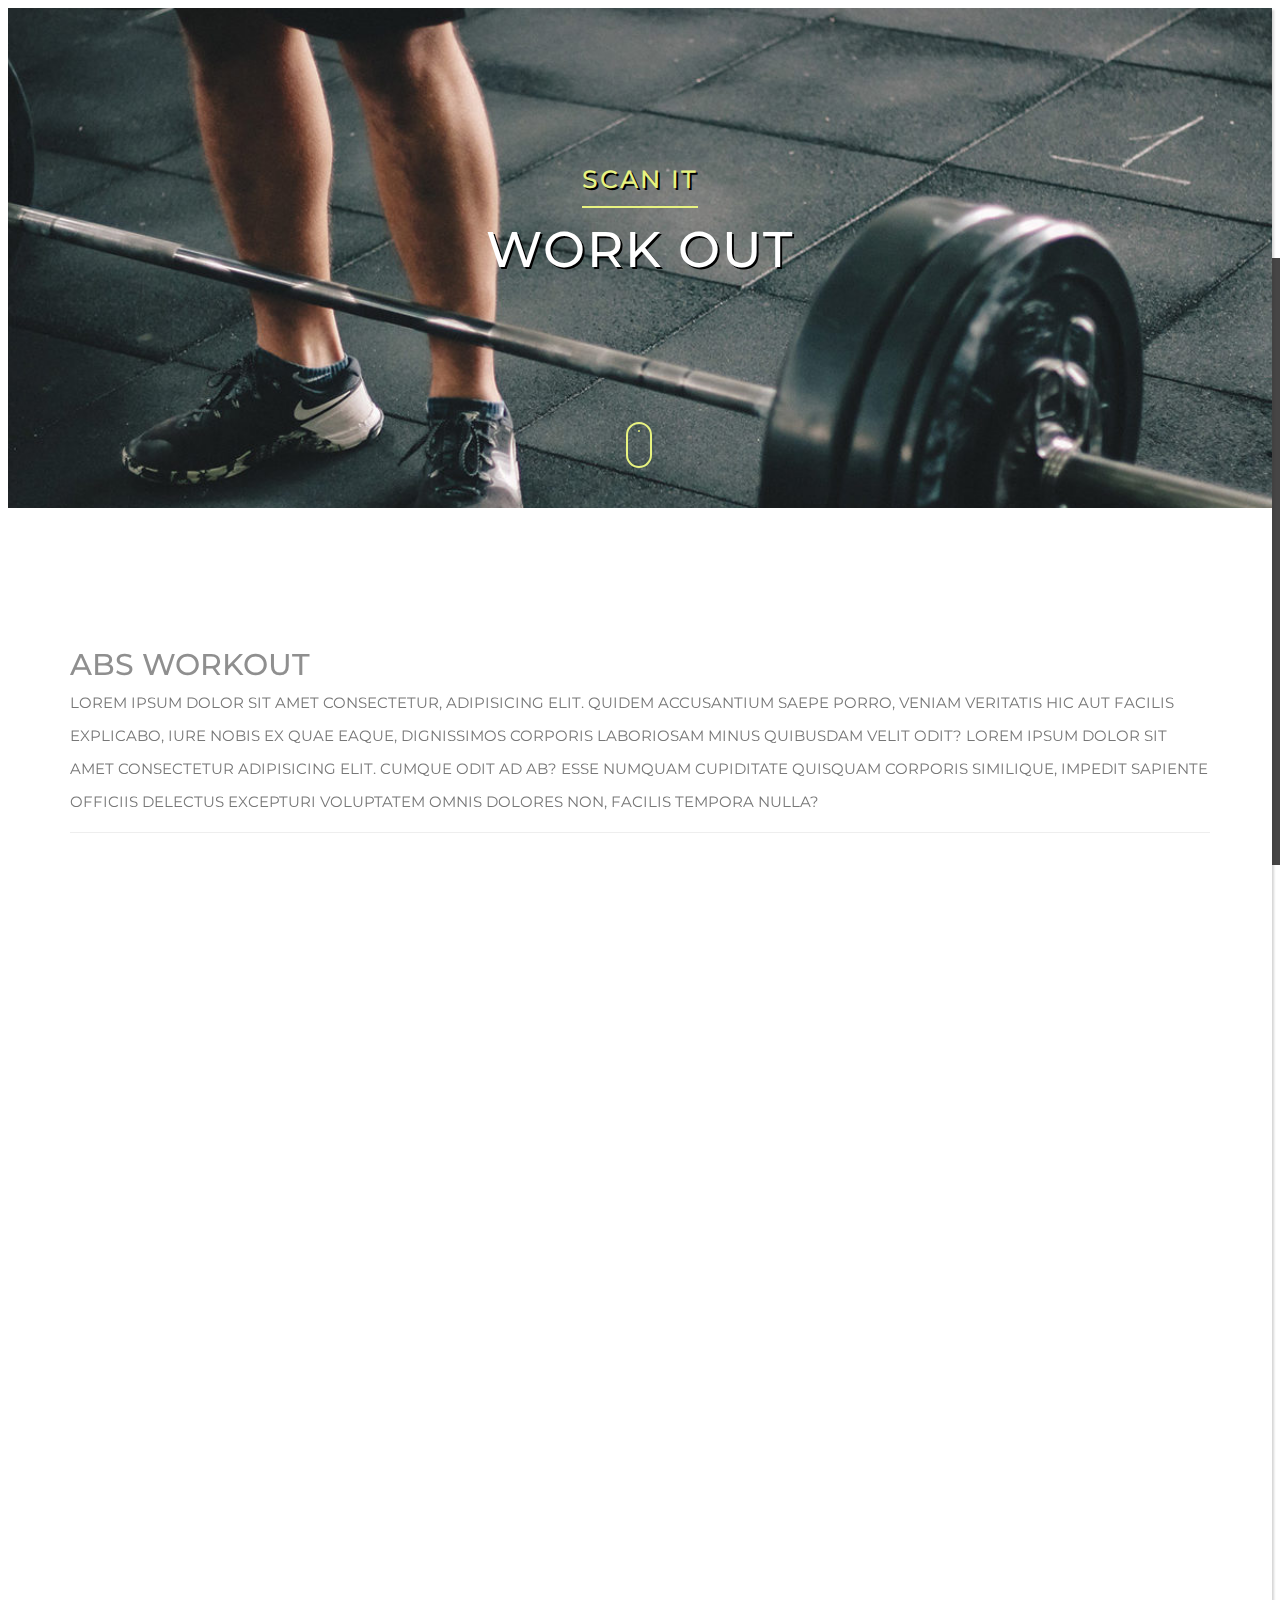
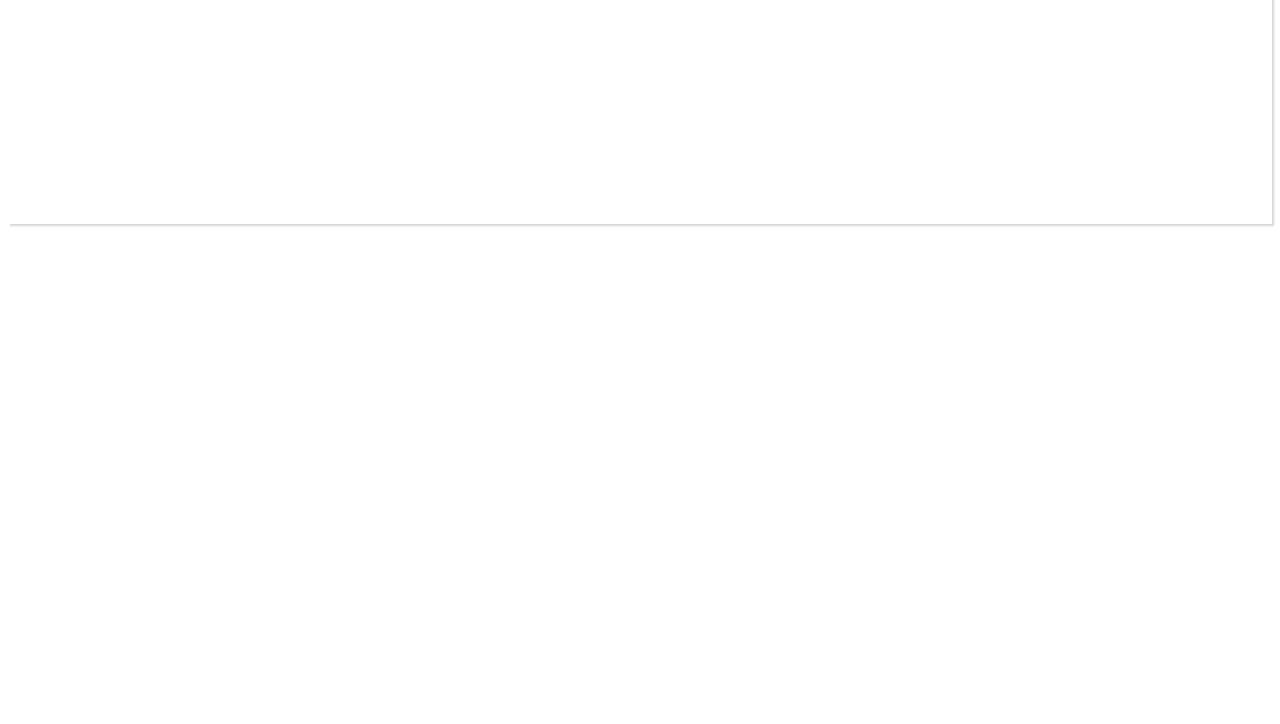
==== index.html @ 4ee438ba "abs page test" ====
<!DOCTYPE html>
<html lang="en">

<head>
    <meta charset="UTF-8">
    <title>Workout Info</title>
    <meta name="viewport" content="width=device-width, initial-scale=1">
    <link rel="stylesheet" href="https://cdnjs.cloudflare.com/ajax/libs/meyer-reset/2.0/reset.min.css">
    <link rel="stylesheet" href="./CSS/style.css">
    <link rel='stylesheet' href='https://cdnjs.cloudflare.com/ajax/libs/font-awesome/4.2.0/css/font-awesome.min.css'>
    <link rel='stylesheet' href='./CSS/block-ex.css'>
    <link rel="stylesheet" href="./CSS/cards.css">
    <link rel="stylesheet" href="./CSS/footer.css">
    <link href="https://unpkg.com/aos@2.3.1/dist/aos.css" rel="stylesheet">

</head>

<body>
    <div class="wrapper">
        <!-- partial:index.partial.html -->
        <link href='https://fonts.googleapis.com/css?family=Montserrat|Cardo' rel='stylesheet' type='text/css'>
        <!--NAVIGATION-->
        <header class="main_h">

            <div class="row-nav">
                <a class="logo" href="#">LOGO</a>

                <div class="mobile-toggle">
                    <span></span>
                    <span></span>
                    <span></span>
                </div>

                <nav>
                    <ul>
                        <li><a href=".ABS">Section 01</a></li>
                        <li><a href=".sec02">Section 02</a></li>
                        <li><a href=".sec03">Section 03</a></li>
                        <li><a href=".sec04">Section 04</a></li>
                    </ul>
                </nav>

            </div> <!-- / row -->

        </header>
        <!--HEADER+TITEL-->
        <div class="hero">

            <h1><span>Scan It</span><br>Work out</h1>

            <div class="mouse">
                <span></span>
            </div>

        </div>

        <section class="blank">
        </section>

        <!--Under header tekst-->
        <section class="container">
            <div class="page-header">
                <h1 class="ABS">ABS workout<br>
                    <small>Lorem ipsum dolor sit amet consectetur, adipisicing elit. Quidem accusantium saepe porro,
                        veniam veritatis hic aut facilis explicabo, iure nobis ex quae eaque, dignissimos corporis
                        laboriosam minus quibusdam velit odit? Lorem ipsum dolor sit amet consectetur adipisicing elit.
                        Cumque odit ad ab? Esse numquam cupiditate quisquam corporis similique, impedit sapiente
                        officiis delectus excepturi voluptatem omnis dolores non, facilis tempora nulla? </small></h1>
            </div>
            <section class="blank">
            </section>
        </section>

        <!--EXERCISES-->
        <section class="container">

            <div class="row active-with-click" data-aos="fade-up" data-aos-duration="3000">
                <div class="col-xs-12">
                    <article class="material-card Red Test">
                        <h2>
                            <span>ABS</span>
                            <strong>
                                <i class="fa fa-fw fa-star"></i>
                                <button class="button button-style"> <a href="/Pages/ABS.html">See More</a></button>
                            </strong>
                        </h2>
                        <div class="mc-content">
                            <div class="img-container">
                                <img class="img-responsive" src="./Sources/Pictures/abs2.png">
                            </div>
                        </div>

                    </article>
                </div>
        </section>
        <section class="container">

            <div class="row active-with-click" data-aos="fade-up" data-aos-duration="3000">
                <div class="col-xs-12">
                    <article class="material-card Pink Test">
                        <h2>
                            <span>LEGS</span>
                            <strong>
                                <i class="fa fa-fw fa-star"></i>
                                <button onclick="myFunction()">Click Me</button>
                            </strong>
                        </h2>
                        <div class="mc-content">
                            <div class="img-container">
                                <img class="img-responsive" src="./Sources/Pictures/Legs.jpg">
                            </div>
                        </div>

                    </article>
                </div>
        </section>

        <div id="myDIV">
            <section class="container">

                <div class="row active-with-click">
                    <div class="col-md-4 col-sm-6 col-xs-12">
                        <article class="material-card Red">
                            <h2>
                                <span>ABS</span>
                                <strong>
                                    <i class="fa fa-fw fa-star"></i>
                                    The Deer Hunter
                                </strong>
                            </h2>
                            <div class="mc-content">
                                <div class="img-container">
                                    <img class="img-responsive" src="./Sources/Pictures/abs.jpg">
                                </div>
                            </div>

                        </article>
                    </div>
                    <div class="col-md-4 col-sm-6 col-xs-12">
                        <article class="material-card Red">
                            <h2>
                                <span>ABS</span>
                                <strong>
                                    <i class="fa fa-fw fa-star"></i>
                                    The Deer Hunter
                                </strong>
                            </h2>
                            <div class="mc-content">
                                <div class="img-container">
                                    <img class="img-responsive" src="./Sources/Pictures/abs.jpg">
                                </div>
                                <div class="mc-description">
                                    He has appeared in more than 100 films and television shows, including The Deer
                                    Hunter,
                                    Annie Hall, The Prophecy trilogy, The Dogs of War ...
                                </div>
                            </div>

                        </article>
                    </div>
                    <div class="col-md-4 col-sm-6 col-xs-12">
                        <article class="material-card Red">
                            <h2>
                                <span>ABS</span>
                                <strong>
                                    <i class="fa fa-fw fa-star"></i>
                                    The Deer Hunter
                                </strong>
                            </h2>
                            <div class="mc-content">
                                <div class="img-container">
                                    <img class="img-responsive" src="./Sources/Pictures/abs.jpg">
                                </div>
                            </div>

                        </article>
                    </div>
                    <div class="col-md-4 col-sm-6 col-xs-12">
                        <article class="material-card Red">
                            <h2>
                                <span>ABS</span>
                                <strong>
                                    <i class="fa fa-fw fa-star"></i>
                                    The Deer Hunter
                                </strong>
                            </h2>
                            <div class="mc-content">
                                <div class="img-container">
                                    <img class="img-responsive" src="./Sources/Pictures/abs.jpg">
                                </div>
                            </div>

                        </article>
                    </div>
                    <div class="col-md-4 col-sm-6 col-xs-12">
                        <article class="material-card Pink">
                            <h2>
                                <span>LEGS</span>
                                <strong>
                                    <i class="fa fa-fw fa-star"></i>
                                    Mystic River
                                </strong>
                            </h2>
                            <div class="mc-content">
                                <div class="img-container">
                                    <img class="img-responsive" src="./Sources/Pictures/abs.jpg">
                                </div>

                            </div>
                        </article>
                    </div>
                    <div class="col-md-4 col-sm-6 col-xs-12">
                        <article class="material-card Purple">
                            <h2>
                                <span>BACK</span>
                                <strong>
                                    <i class="fa fa-fw fa-star"></i>
                                    Million Dollar Baby
                                </strong>
                            </h2>
                            <div class="mc-content">
                                <div class="img-container">
                                    <img class="img-responsive" src="/Sources/Pictures/abs.jpg">
                                </div>

                            </div>

                        </article>
                    </div>
                    <div class="col-md-4 col-sm-6 col-xs-12">
                        <article class="material-card Deep-Purple">
                            <h2>
                                <span>CHEST</span>
                                <strong>
                                    <i class="fa fa-fw fa-star"></i>
                                    Kramer vs. Kramer
                                </strong>
                            </h2>
                            <div class="mc-content">
                                <div class="img-container">
                                    <img class="img-responsive" src="./Sources/Pictures/abs.jpg">
                                </div>

                            </div>

                        </article>
                    </div>
                    <div class="col-md-4 col-sm-6 col-xs-12">
                        <article class="material-card Indigo">
                            <h2>
                                <span>SHOULDERS</span>
                                <strong>
                                    <i class="fa fa-fw fa-star"></i>
                                    American History X
                                </strong>
                            </h2>
                            <div class="mc-content">
                                <div class="img-container">
                                    <img class="img-responsive" src="./Sources/Pictures/abs.jpg">
                                </div>

                            </div>

                        </article>
                    </div>
                    <div class="col-md-4 col-sm-6 col-xs-12">
                        <article class="material-card Blue">
                            <h2>
                                <span>MORE</span>
                                <strong>
                                    <i class="fa fa-fw fa-star"></i>
                                    Educated Rita
                                </strong>
                            </h2>
                            <div class="mc-content">
                                <div class="img-container">
                                    <img class="img-responsive" src="./Sources/Pictures/abs.jpg">
                                </div>

                            </div>

                        </article>
                    </div>
                    <div class="col-md-4 col-sm-6 col-xs-12">
                        <article class="material-card Light-Blue">
                            <h2>
                                <span>MORE</span>
                                <strong>
                                    <i class="fa fa-fw fa-star"></i>
                                    Pulp Fiction
                                </strong>
                            </h2>
                            <div class="mc-content">
                                <div class="img-container">
                                    <img class="img-responsive" src="./Sources/Pictures/abs.jpg">
                                </div>

                            </div>

                        </article>
                    </div>
                    <div class="col-md-4 col-sm-6 col-xs-12">
                        <article class="material-card Cyan">
                            <h2>
                                <span>MORE</span>
                                <strong>
                                    <i class="fa fa-fw fa-star"></i>
                                    The Shining
                                </strong>
                            </h2>
                            <div class="mc-content">
                                <div class="img-container">
                                    <img class="img-responsive" src="./Sources/Pictures/abs.jpg">
                                </div>

                            </div>
                        </article>
                    </div>
                    <div class="col-md-4 col-sm-6 col-xs-12">
                        <article class="material-card Teal">
                            <h2>
                                <span>MORE</span>
                                <strong>
                                    <i class="fa fa-fw fa-star"></i>
                                    The Big Lebowski
                                </strong>
                            </h2>
                            <div class="mc-content">
                                <div class="img-container">
                                    <img class="img-responsive" src="./Sources/Pictures/abs.jpg">
                                </div>

                            </div>
                    </div>

                </div>
                <div class="blank"></div>
            </section>
        </div>

        <section class="container">

            <div class="row active-with-click" data-aos="fade-up" data-aos-duration="3000">
                <div class="col-xs-12">
                    <article class="material-card Red Test">
                        <h2>
                            <span>ABS</span>
                            <strong>
                                <i class="fa fa-fw fa-star"></i>
                                <button onclick="myFunction()">Click Me</button>
                            </strong>
                        </h2>
                        <div class="mc-content">
                            <div class="img-container">
                                <img class="img-responsive" src="./Sources/Pictures/abs2.png">
                            </div>
                        </div>

                    </article>
                </div>
        </section>
        <section class="container">

            <div class="row active-with-click" data-aos="fade-up" data-aos-duration="3000">
                <div class="col-xs-12">
                    <article class="material-card Pink Test">
                        <h2>
                            <span>LEGS</span>
                            <strong>
                                <i class="fa fa-fw fa-star"></i>
                                <button onclick="myFunction()">Click Me</button>
                            </strong>
                        </h2>
                        <div class="mc-content">
                            <div class="img-container">
                                <img class="img-responsive" src="./Sources/Pictures/Legs.jpg">
                            </div>
                        </div>

                    </article>
                </div>
        </section>


        <!--Legs-->

        <!--Arms-->

    </div>


    <!--FOOTER-->
    <footer>
        <div class="footer">
            <div class="inner-footer">
                <div class="footer-items">
                    <a href="/index.html"><img src="/Images/logo/UitDeKnoop logo white.png" alt="logo" /></a>
                    <p>
                        Info
                    </p>
                </div>

                <div class="footer-items links">
                    <h2>Links</h2>
                    <div class="border"></div>
                    <ul>
                        <a href="/Pages/overons.html">
                            <li>About us</li>
                        </a>
                        <a href="/Pages/activiteiten.html">
                            <li>How it works</li>
                        </a>

                    </ul>
                </div>

                <div class="footer-items inschrijven">
                    <h2>Inschrijvingen</h2>
                    <div class="border"></div>
                    <ul>
                        <a href="/Pages/lidworden.html">
                            <li>Word lid</li>
                        </a>
                        <a href="/Pages/vrijwilliger.html">
                            <li>Word vrijwilliger</li>
                        </a>
                        <a onclick="toonDonatie();">
                            <li>Steun ons</li>
                        </a>
                    </ul>
                </div>

                <div class="footer-items">
                    <h2>Contacteer ons</h2>
                    <div class="border"></div>
                    <ul>
                        <li>
                            <i class="fa fa-map-marker" aria-hidden="true"></i>Mussenstraat
                            17-19, 1000 Brussel
                        </li>
                        <li>
                            <i class="fa fa-phone" aria-hidden="true"></i>02 546 15 91
                        </li>
                        <li>
                            <i class="fa fa-envelope" aria-hidden="true"></i>info@gehandicaptenensolidariteit.be
                        </li>
                    </ul>
                    <div class="social-media">
                        <a href="https://www.facebook.com/gehandicaptenensolidariteitvzw/"><i class="fa fa-facebook"
                                aria-hidden="true"></i></a>
                    </div>
                </div>
            </div>
            <div class="footer-bottom">
                Gemaakt door Alex Menzies
            </div>
        </div>
    </footer>


    <!-- partial -->
    <style>
        .github-corner:hover .octo-arm {
            animation: octocat-wave 560ms ease-in-out
        }

        @keyframes octocat-wave {

            0%,
            100% {
                transform: rotate(0)
            }

            20%,
            60% {
                transform: rotate(-25deg)
            }

            40%,
            80% {
                transform: rotate(10deg)
            }
        }

        @media (max-width:500px) {
            .github-corner:hover .octo-arm {
                animation: none
            }

            .github-corner .octo-arm {
                animation: octocat-wave 560ms ease-in-out
            }
        }
    </style>
    <script src="https://unpkg.com/aos@2.3.1/dist/aos.js"></script>

    <script>
        AOS.init();
    </script>
    <script src="./JAVA/cards.js"></script>
    <script src="./JAVA/hide.js"></script>
    <script src='https://cdnjs.cloudflare.com/ajax/libs/jquery/2.1.3/jquery.min.js'></script>
    <script src="./JAVA/script.js"></script>

</body>

</html>
---- CSS/style.css ----
.main_h {
  position: fixed;
  max-height: 70px;
  z-index: 999;
  width: 100%;
  padding-top: 17px;
  background: none;
  overflow: hidden;
  -webkit-transition: all 0.3s;
  transition: all 0.3s;
  opacity: 0;
  top: -100px;
  padding-bottom: 6px;
  font-family: "Montserrat", sans-serif;
}

@media only screen and (max-width: 766px) {
  .main_h {
    padding-top: 25px;
  }
}

.open-nav {
  max-height: 400px !important;
}

.open-nav .mobile-toggle {
  transform: rotate(-90deg);
  -webkit-transform: rotate(-90deg);
}

.sticky {
  background-color: #fff;
  opacity: 1;
  top: 0px;
  border-bottom: 1px solid gainsboro;
  box-shadow: 0 1px 50px -2px gray;
}

.logo {
  width: 50px;
  font-size: 25px;
  color: #8f8f8f;
  text-transform: uppercase;
  float: left;
  display: block;
  margin-top: 0;
  line-height: 1;
  margin-bottom: 10px;
}

@media only screen and (max-width: 766px) {
  .logo {
    float: none;
  }
}

nav {
  float: right;
  width: 60%;
}

@media only screen and (max-width: 766px) {
  nav {
    width: 100%;
  }
}

nav ul {
  list-style: none;
  overflow: hidden;
  text-align: right;
  float: right;
}

@media only screen and (max-width: 766px) {
  nav ul {
    padding-top: 10px;
    margin-bottom: 22px;
    float: left;
    text-align: center;
    width: 100%;
  }
}

nav ul li {
  display: inline-block;
  margin-left: 35px;
  line-height: 1.5;
}

@media only screen and (max-width: 766px) {
  nav ul li {
    width: 100%;
    padding: 7px 0;
    margin: 0;
  }
}

nav ul a {
  color: #888888;
  text-transform: uppercase;
  font-size: 12px;
}

.mobile-toggle {
  display: none;
  cursor: pointer;
  font-size: 20px;
  position: absolute;
  right: 22px;
  top: 0;
  width: 30px;
  -webkit-transition: all 200ms ease-in;
  -moz-transition: all 200ms ease-in;
  transition: all 200ms ease-in;
}

@media only screen and (max-width: 766px) {
  .mobile-toggle {
    display: block;
  }
}

.mobile-toggle span {
  width: 30px;
  height: 4px;
  margin-bottom: 6px;
  border-radius: 1000px;
  background: #8f8f8f;
  display: block;
}

.row-nav {
  width: 100%;
  max-width: 1200px;
  margin: 0 auto;
  position: relative;
  padding: 0 2%;
}


* {
  box-sizing: border-box;
}

body {
  color: #8f8f8f;
  background: white;
  font-weight: 300;
  -webkit-font-smoothing: antialiased;
  font-family: "Montserrat", sans-serif;
}

a {
  text-decoration: none;
}

#myDIV {
  display: none;
}

h1 {
  font-size: 30px;
  line-height: 1.8;
  text-transform: uppercase;
  font-family: "Montserrat", sans-serif;
}

p {
  margin-bottom: 20px;
  font-size: 17px;
  line-height: 2;
}

.content {
  padding: 50px 2% 250px;
}

.top-color-abs {
  background-color: #F44336;
  height: 25px;
}

.button {
  border: none;
  color: white;
  padding: 5px 20px;
  text-align: center;
  text-decoration: none;
  display: inline-block;
  font-size: 16px;
  margin: 4px 2px;
  cursor: pointer;
}

.button-style {
  background-color: rgba(255, 255, 255, 0);
  color: white;
  border: 2px solid #e7e7e7;
  border-radius: 9px;
}

.hero {
  position: relative;
  background: #333 url(../Sources/Pictures/why-you-should-not-do-that-workout-1199x675.jpg) fixed top;
  -webkit-background-size: cover;
  -moz-background-size: cover;
  background-size: 100%;
  text-align: center;
  color: #fff;
  padding-top: 110px;
  min-height: 500px;
  letter-spacing: 2px;
  font-family: "Montserrat", sans-serif;
}

.hero-abs {

  background: #333 url(/Sources/Pictures/abs2.png) fixed top;

  background-size: 100%;
}



.hero h1 {
  font-size: 50px;
  line-height: 1.3;
  text-shadow: black 2px 2px;
}

.hero h1 span {
  font-size: 25px;
  color: #e8f380;
  border-bottom: 2px solid #e8f380;
  padding-bottom: 12px;
  line-height: 3;
}

.mouse {
  display: block;
  margin: 0 auto;
  width: 26px;
  height: 46px;
  border-radius: 13px;
  border: 2px solid #e8f380;
  bottom: 40px;
  position: absolute;
  left: 50%;
  margin-left: -14px;
}

.mouse span {
  display: block;
  margin: 6px auto;
  width: 2px;
  height: 2px;
  border-radius: 4px;
  background: #e8f380;
  border: 1px solid transparent;
  -webkit-animation-duration: 1s;
  animation-duration: 1s;
  -webkit-animation-fill-mode: both;
  animation-fill-mode: both;
  -webkit-animation-iteration-count: infinite;
  animation-iteration-count: infinite;
  -webkit-animation-name: scroll;
  animation-name: scroll;
}

.blank {
  width: 100%;
  height: 100px;
}

@-webkit-keyframes scroll {
  0% {
    opacity: 1;
    -webkit-transform: translateY(0);
    transform: translateY(0);
  }

  100% {
    opacity: 0;
    -webkit-transform: translateY(20px);
    transform: translateY(20px);
  }
}

@keyframes scroll {
  0% {
    opacity: 1;
    -webkit-transform: translateY(0);
    -ms-transform: translateY(0);
    transform: translateY(0);
  }

  100% {
    opacity: 0;
    -webkit-transform: translateY(20px);
    -ms-transform: translateY(20px);
    transform: translateY(20px);
  }
}
---- CSS/block-ex.css ----
.carousel-inner>.item>a>img,
.carousel-inner>.item>img,
.img-responsive,
.thumbnail a>img,
.thumbnail>img {
    display: block;
    max-width: 100%;
    height: auto
}

.img-rounded {
    border-radius: 6px
}

.img-thumbnail {
    display: inline-block;
    max-width: 100%;
    height: auto;
    padding: 4px;
    line-height: 1.42857143;
    background-color: #fff;
    border: 1px solid #ddd;
    border-radius: 4px;
    -webkit-transition: all .2s ease-in-out;
    -o-transition: all .2s ease-in-out;
    transition: all .2s ease-in-out
}

.img-circle {
    border-radius: 50%
}

hr {
    margin-top: 20px;
    margin-bottom: 20px;
    border: 0;
    border-top: 1px solid #eee
}

.sr-only {
    position: absolute;
    width: 1px;
    height: 1px;
    padding: 0;
    margin: -1px;
    overflow: hidden;
    clip: rect(0, 0, 0, 0);
    border: 0
}

.sr-only-focusable:active,
.sr-only-focusable:focus {
    position: static;
    width: auto;
    height: auto;
    margin: 0;
    overflow: visible;
    clip: auto
}

[role=button] {
    cursor: pointer
}

.h1,
.h2,
.h3,
.h4,
.h5,
.h6,
h1,
h2,
h3,
h4,
h5,
h6 {
    font-weight: 500;
    line-height: 1.1;
    color: inherit
}

.h1 .small,
.h1 small,
.h2 .small,
.h2 small,
.h3 .small,
.h3 small,
.h4 .small,
.h4 small,
.h5 .small,
.h5 small,
.h6 .small,
.h6 small,
h1 .small,
h1 small,
h2 .small,
h2 small,
h3 .small,
h3 small,
h4 .small,
h4 small,
h5 .small,
h5 small,
h6 .small,
h6 small {
    font-weight: 400;
    line-height: 1;
    color: #777
}

.h1,
.h2,
.h3,
h1,
h2,
h3 {
    margin-top: 20px;
    margin-bottom: 10px
}

.h1 .small,
.h1 small,
.h2 .small,
.h2 small,
.h3 .small,
.h3 small,
h1 .small,
h1 small,
h2 .small,
h2 small,
h3 .small,
h3 small {
    font-size: 50%
}

.h4,
.h5,
.h6,
h4,
h5,
h6 {
    margin-top: 10px;
    margin-bottom: 10px
}

.h4 .small,
.h4 small,
.h5 .small,
.h5 small,
.h6 .small,
.h6 small,
h4 .small,
h4 small,
h5 .small,
h5 small,
h6 .small,
h6 small {
    font-size: 75%
}

.h1,
h1 {
    font-size: 30px
}

.h2,
h2 {
    font-size: 30px
}

.h3,
h3 {
    font-size: 24px
}

.h4,
h4 {
    font-size: 18px
}

.h5,
h5 {
    font-size: 14px
}

.h6,
h6 {
    font-size: 12px
}

p {
    margin: 0 0 10px
}

.lead {
    margin-bottom: 20px;
    font-size: 16px;
    font-weight: 300;
    line-height: 1.4
}

@media (min-width:768px) {
    .lead {
        font-size: 21px
    }
}

.small,
small {
    font-size: 85%
}

.mark,
mark {
    padding: .2em;
    background-color: #fcf8e3
}

.text-left {
    text-align: left
}

.text-right {
    text-align: right
}

.text-center {
    text-align: center
}

.text-justify {
    text-align: justify
}

.text-nowrap {
    white-space: nowrap
}

.text-lowercase {
    text-transform: lowercase
}

.text-uppercase {
    text-transform: uppercase
}

.text-capitalize {
    text-transform: capitalize
}

.text-muted {
    color: #777
}

.text-primary {
    color: #337ab7
}

a.text-primary:hover {
    color: #286090
}

.text-success {
    color: #3c763d
}

a.text-success:hover {
    color: #2b542c
}

.text-info {
    color: #31708f
}

a.text-info:hover {
    color: #245269
}

.text-warning {
    color: #8a6d3b
}

a.text-warning:hover {
    color: #66512c
}

.text-danger {
    color: #a94442
}

a.text-danger:hover {
    color: #843534
}

.bg-primary {
    color: #fff;
    background-color: #337ab7
}

a.bg-primary:hover {
    background-color: #286090
}

.bg-success {
    background-color: #dff0d8
}

a.bg-success:hover {
    background-color: #c1e2b3
}

.bg-info {
    background-color: #d9edf7
}

a.bg-info:hover {
    background-color: #afd9ee
}

.bg-warning {
    background-color: #fcf8e3
}

a.bg-warning:hover {
    background-color: #f7ecb5
}

.bg-danger {
    background-color: #f2dede
}

a.bg-danger:hover {
    background-color: #e4b9b9
}

.page-header {
    padding-bottom: 9px;
    margin: 40px 0 20px;
    border-bottom: 1px solid #eee
}

ol,
ul {
    margin-top: 0;
    margin-bottom: 10px
}

ol ol,
ol ul,
ul ol,
ul ul {
    margin-bottom: 0
}

.list-unstyled {
    padding-left: 0;
    list-style: none
}

.list-inline {
    padding-left: 0;
    margin-left: -5px;
    list-style: none
}

.list-inline>li {
    display: inline-block;
    padding-right: 5px;
    padding-left: 5px
}

dl {
    margin-top: 0;
    margin-bottom: 20px
}

dd,
dt {
    line-height: 1.42857143
}

dt {
    font-weight: 700
}

dd {
    margin-left: 0
}

@media (min-width:768px) {
    .dl-horizontal dt {
        float: left;
        width: 160px;
        overflow: hidden;
        clear: left;
        text-align: right;
        text-overflow: ellipsis;
        white-space: nowrap
    }

    .dl-horizontal dd {
        margin-left: 180px
    }
}

abbr[data-original-title],
abbr[title] {
    cursor: help;
    border-bottom: 1px dotted #777
}

.initialism {
    font-size: 90%;
    text-transform: uppercase
}

blockquote {
    padding: 10px 20px;
    margin: 0 0 20px;
    font-size: 17.5px;
    border-left: 5px solid #eee
}

blockquote ol:last-child,
blockquote p:last-child,
blockquote ul:last-child {
    margin-bottom: 0
}

blockquote .small,
blockquote footer,
blockquote small {
    display: block;
    font-size: 80%;
    line-height: 1.42857143;
    color: #777
}

blockquote .small:before,
blockquote footer:before,
blockquote small:before {
    content: '\2014 \00A0'
}

.blockquote-reverse,
blockquote.pull-right {
    padding-right: 15px;
    padding-left: 0;
    text-align: right;
    border-right: 5px solid #eee;
    border-left: 0
}

.blockquote-reverse .small:before,
.blockquote-reverse footer:before,
.blockquote-reverse small:before,
blockquote.pull-right .small:before,
blockquote.pull-right footer:before,
blockquote.pull-right small:before {
    content: ''
}

.blockquote-reverse .small:after,
.blockquote-reverse footer:after,
.blockquote-reverse small:after,
blockquote.pull-right .small:after,
blockquote.pull-right footer:after,
blockquote.pull-right small:after {
    content: '\00A0 \2014'
}

address {
    margin-bottom: 20px;
    font-style: normal;
    line-height: 1.42857143
}

code,
kbd,
pre,
samp {
    font-family: Menlo, Monaco, Consolas, "Courier New", monospace
}

code {
    padding: 2px 4px;
    font-size: 90%;
    color: #c7254e;
    background-color: #f9f2f4;
    border-radius: 4px
}

kbd {
    padding: 2px 4px;
    font-size: 90%;
    color: #fff;
    background-color: #333;
    border-radius: 3px;
    -webkit-box-shadow: inset 0 -1px 0 rgba(0, 0, 0, .25);
    box-shadow: inset 0 -1px 0 rgba(0, 0, 0, .25)
}

kbd kbd {
    padding: 0;
    font-size: 100%;
    font-weight: 700;
    -webkit-box-shadow: none;
    box-shadow: none
}

pre {
    display: block;
    padding: 9.5px;
    margin: 0 0 10px;
    font-size: 13px;
    line-height: 1.42857143;
    color: #333;
    word-break: break-all;
    word-wrap: break-word;
    background-color: #f5f5f5;
    border: 1px solid #ccc;
    border-radius: 4px
}

pre code {
    padding: 0;
    font-size: inherit;
    color: inherit;
    white-space: pre-wrap;
    background-color: transparent;
    border-radius: 0
}

.pre-scrollable {
    max-height: 340px;
    overflow-y: scroll
}

.container {
    padding-right: 15px;
    padding-left: 15px;
    margin-right: auto;
    margin-left: auto
}

@media (min-width:768px) {
    .container {
        width: 750px
    }
}

@media (min-width:992px) {
    .container {
        width: 970px
    }
}

@media (min-width:1200px) {
    .container {
        width: 1170px
    }
}

.container-fluid {
    padding-right: 15px;
    padding-left: 15px;
    margin-right: auto;
    margin-left: auto
}



.col-lg-1,
.col-lg-10,
.col-lg-11,
.col-lg-12,
.col-lg-2,
.col-lg-3,
.col-lg-4,
.col-lg-5,
.col-lg-6,
.col-lg-7,
.col-lg-8,
.col-lg-9,
.col-md-1,
.col-md-10,
.col-md-11,
.col-md-12,
.col-md-2,
.col-md-3,
.col-md-4,
.col-md-5,
.col-md-6,
.col-md-7,
.col-md-8,
.col-md-9,
.col-sm-1,
.col-sm-10,
.col-sm-11,
.col-sm-12,
.col-sm-2,
.col-sm-3,
.col-sm-4,
.col-sm-5,
.col-sm-6,
.col-sm-7,
.col-sm-8,
.col-sm-9,
.col-xs-1,
.col-xs-10,
.col-xs-11,
.col-xs-12,
.col-xs-2,
.col-xs-3,
.col-xs-4,
.col-xs-5,
.col-xs-6,
.col-xs-7,
.col-xs-8,
.col-xs-9 {
    position: relative;
    min-height: 1px;
    padding-right: 15px;
    padding-left: 15px
}

.col-xs-1,
.col-xs-10,
.col-xs-11,
.col-xs-12,
.col-xs-2,
.col-xs-3,
.col-xs-4,
.col-xs-5,
.col-xs-6,
.col-xs-7,
.col-xs-8,
.col-xs-9 {
    float: left
}

.col-xs-12 {
    width: 50%
}

.col-xs-11 {
    width: 91.66666667%
}

.col-xs-10 {
    width: 83.33333333%
}

.col-xs-9 {
    width: 75%
}

.col-xs-8 {
    width: 66.66666667%
}

.col-xs-7 {
    width: 58.33333333%
}

.col-xs-6 {
    width: 50%
}

.col-xs-5 {
    width: 41.66666667%
}

.col-xs-4 {
    width: 33.33333333%
}

.col-xs-3 {
    width: 25%
}

.col-xs-2 {
    width: 16.66666667%
}

.col-xs-1 {
    width: 8.33333333%
}

.col-xs-pull-12 {
    right: 100%
}

.col-xs-pull-11 {
    right: 91.66666667%
}

.col-xs-pull-10 {
    right: 83.33333333%
}

.col-xs-pull-9 {
    right: 75%
}

.col-xs-pull-8 {
    right: 66.66666667%
}

.col-xs-pull-7 {
    right: 58.33333333%
}

.col-xs-pull-6 {
    right: 50%
}

.col-xs-pull-5 {
    right: 41.66666667%
}

.col-xs-pull-4 {
    right: 33.33333333%
}

.col-xs-pull-3 {
    right: 25%
}

.col-xs-pull-2 {
    right: 16.66666667%
}

.col-xs-pull-1 {
    right: 8.33333333%
}

.col-xs-pull-0 {
    right: auto
}

.col-xs-push-12 {
    left: 100%
}

.col-xs-push-11 {
    left: 91.66666667%
}

.col-xs-push-10 {
    left: 83.33333333%
}

.col-xs-push-9 {
    left: 75%
}

.col-xs-push-8 {
    left: 66.66666667%
}

.col-xs-push-7 {
    left: 58.33333333%
}

.col-xs-push-6 {
    left: 50%
}

.col-xs-push-5 {
    left: 41.66666667%
}

.col-xs-push-4 {
    left: 33.33333333%
}

.col-xs-push-3 {
    left: 25%
}

.col-xs-push-2 {
    left: 16.66666667%
}

.col-xs-push-1 {
    left: 8.33333333%
}

.col-xs-push-0 {
    left: auto
}

.col-xs-offset-12 {
    margin-left: 100%
}

.col-xs-offset-11 {
    margin-left: 91.66666667%
}

.col-xs-offset-10 {
    margin-left: 83.33333333%
}

.col-xs-offset-9 {
    margin-left: 75%
}

.col-xs-offset-8 {
    margin-left: 66.66666667%
}

.col-xs-offset-7 {
    margin-left: 58.33333333%
}

.col-xs-offset-6 {
    margin-left: 50%
}

.col-xs-offset-5 {
    margin-left: 41.66666667%
}

.col-xs-offset-4 {
    margin-left: 33.33333333%
}

.col-xs-offset-3 {
    margin-left: 25%
}

.col-xs-offset-2 {
    margin-left: 16.66666667%
}

.col-xs-offset-1 {
    margin-left: 8.33333333%
}

.col-xs-offset-0 {
    margin-left: 0
}

@media (min-width:768px) {

    .col-sm-1,
    .col-sm-10,
    .col-sm-11,
    .col-sm-12,
    .col-sm-2,
    .col-sm-3,
    .col-sm-4,
    .col-sm-5,
    .col-sm-6,
    .col-sm-7,
    .col-sm-8,
    .col-sm-9 {
        float: left
    }

    .col-sm-12 {
        width: 100%
    }

    .col-sm-11 {
        width: 91.66666667%
    }

    .col-sm-10 {
        width: 83.33333333%
    }

    .col-sm-9 {
        width: 75%
    }

    .col-sm-8 {
        width: 66.66666667%
    }

    .col-sm-7 {
        width: 58.33333333%
    }

    .col-sm-6 {
        width: 33.3333333%
    }

    .col-sm-5 {
        width: 41.66666667%
    }

    .col-sm-4 {
        width: 33.33333333%
    }

    .col-sm-3 {
        width: 25%
    }

    .col-sm-2 {
        width: 16.66666667%
    }

    .col-sm-1 {
        width: 8.33333333%
    }

    .col-sm-pull-12 {
        right: 100%
    }

    .col-sm-pull-11 {
        right: 91.66666667%
    }

    .col-sm-pull-10 {
        right: 83.33333333%
    }

    .col-sm-pull-9 {
        right: 75%
    }

    .col-sm-pull-8 {
        right: 66.66666667%
    }

    .col-sm-pull-7 {
        right: 58.33333333%
    }

    .col-sm-pull-6 {
        right: 50%
    }

    .col-sm-pull-5 {
        right: 41.66666667%
    }

    .col-sm-pull-4 {
        right: 33.33333333%
    }

    .col-sm-pull-3 {
        right: 25%
    }

    .col-sm-pull-2 {
        right: 16.66666667%
    }

    .col-sm-pull-1 {
        right: 8.33333333%
    }

    .col-sm-pull-0 {
        right: auto
    }

    .col-sm-push-12 {
        left: 100%
    }

    .col-sm-push-11 {
        left: 91.66666667%
    }

    .col-sm-push-10 {
        left: 83.33333333%
    }

    .col-sm-push-9 {
        left: 75%
    }

    .col-sm-push-8 {
        left: 66.66666667%
    }

    .col-sm-push-7 {
        left: 58.33333333%
    }

    .col-sm-push-6 {
        left: 50%
    }

    .col-sm-push-5 {
        left: 41.66666667%
    }

    .col-sm-push-4 {
        left: 33.33333333%
    }

    .col-sm-push-3 {
        left: 25%
    }

    .col-sm-push-2 {
        left: 16.66666667%
    }

    .col-sm-push-1 {
        left: 8.33333333%
    }

    .col-sm-push-0 {
        left: auto
    }

    .col-sm-offset-12 {
        margin-left: 100%
    }

    .col-sm-offset-11 {
        margin-left: 91.66666667%
    }

    .col-sm-offset-10 {
        margin-left: 83.33333333%
    }

    .col-sm-offset-9 {
        margin-left: 75%
    }

    .col-sm-offset-8 {
        margin-left: 66.66666667%
    }

    .col-sm-offset-7 {
        margin-left: 58.33333333%
    }

    .col-sm-offset-6 {
        margin-left: 50%
    }

    .col-sm-offset-5 {
        margin-left: 41.66666667%
    }

    .col-sm-offset-4 {
        margin-left: 33.33333333%
    }

    .col-sm-offset-3 {
        margin-left: 25%
    }

    .col-sm-offset-2 {
        margin-left: 16.66666667%
    }

    .col-sm-offset-1 {
        margin-left: 8.33333333%
    }

    .col-sm-offset-0 {
        margin-left: 0
    }
}

@media (min-width:992px) {

    .col-md-1,
    .col-md-10,
    .col-md-11,
    .col-md-12,
    .col-md-2,
    .col-md-3,
    .col-md-4,
    .col-md-5,
    .col-md-6,
    .col-md-7,
    .col-md-8,
    .col-md-9 {
        float: left
    }

    .col-md-12 {
        width: 100%
    }

    .col-md-11 {
        width: 91.66666667%
    }

    .col-md-10 {
        width: 83.33333333%
    }

    .col-md-9 {
        width: 75%
    }

    .col-md-8 {
        width: 66.66666667%
    }

    .col-md-7 {
        width: 58.33333333%
    }

    .col-md-6 {
        width: 50%
    }

    .col-md-5 {
        width: 41.66666667%
    }

    .col-md-4 {
        width: 33.33333333%
    }

    .col-md-3 {
        width: 25%
    }

    .col-md-2 {
        width: 16.66666667%
    }

    .col-md-1 {
        width: 8.33333333%
    }

    .col-md-pull-12 {
        right: 100%
    }

    .col-md-pull-11 {
        right: 91.66666667%
    }

    .col-md-pull-10 {
        right: 83.33333333%
    }

    .col-md-pull-9 {
        right: 75%
    }

    .col-md-pull-8 {
        right: 66.66666667%
    }

    .col-md-pull-7 {
        right: 58.33333333%
    }

    .col-md-pull-6 {
        right: 50%
    }

    .col-md-pull-5 {
        right: 41.66666667%
    }

    .col-md-pull-4 {
        right: 33.33333333%
    }

    .col-md-pull-3 {
        right: 25%
    }

    .col-md-pull-2 {
        right: 16.66666667%
    }

    .col-md-pull-1 {
        right: 8.33333333%
    }

    .col-md-pull-0 {
        right: auto
    }

    .col-md-push-12 {
        left: 100%
    }

    .col-md-push-11 {
        left: 91.66666667%
    }

    .col-md-push-10 {
        left: 83.33333333%
    }

    .col-md-push-9 {
        left: 75%
    }

    .col-md-push-8 {
        left: 66.66666667%
    }

    .col-md-push-7 {
        left: 58.33333333%
    }

    .col-md-push-6 {
        left: 50%
    }

    .col-md-push-5 {
        left: 41.66666667%
    }

    .col-md-push-4 {
        left: 33.33333333%
    }

    .col-md-push-3 {
        left: 25%
    }

    .col-md-push-2 {
        left: 16.66666667%
    }

    .col-md-push-1 {
        left: 8.33333333%
    }

    .col-md-push-0 {
        left: auto
    }

    .col-md-offset-12 {
        margin-left: 100%
    }

    .col-md-offset-11 {
        margin-left: 91.66666667%
    }

    .col-md-offset-10 {
        margin-left: 83.33333333%
    }

    .col-md-offset-9 {
        margin-left: 75%
    }

    .col-md-offset-8 {
        margin-left: 66.66666667%
    }

    .col-md-offset-7 {
        margin-left: 58.33333333%
    }

    .col-md-offset-6 {
        margin-left: 50%
    }

    .col-md-offset-5 {
        margin-left: 41.66666667%
    }

    .col-md-offset-4 {
        margin-left: 33.33333333%
    }

    .col-md-offset-3 {
        margin-left: 25%
    }

    .col-md-offset-2 {
        margin-left: 16.66666667%
    }

    .col-md-offset-1 {
        margin-left: 8.33333333%
    }

    .col-md-offset-0 {
        margin-left: 0
    }
}
---- CSS/cards.css ----
@import "https://fonts.googleapis.com/css?family=Raleway:400,300,200,500,600,700";

.fa-spin-fast {
  -webkit-animation: fa-spin-fast 0.2s infinite linear;
  animation: fa-spin-fast 0.2s infinite linear;
}

@-webkit-keyframes fa-spin-fast {
  0% {
    -webkit-transform: rotate(0deg);
    transform: rotate(0deg);
  }

  100% {
    -webkit-transform: rotate(359deg);
    transform: rotate(359deg);
  }
}

@keyframes fa-spin-fast {
  0% {
    -webkit-transform: rotate(0deg);
    transform: rotate(0deg);
  }

  100% {
    -webkit-transform: rotate(359deg);
    transform: rotate(359deg);
  }
}

.material-card {
  position: relative;
  height: 0;
  padding-bottom: calc(100% - 16px);
  margin-bottom: 150px;
}

.Test {
  padding-bottom: calc(270px - 16px) !important;

}

.material-card2 {
  position: relative;
  height: 0;
  padding-bottom: calc(300px - 16px);
  margin-bottom: 6.6em;
}

.material-card h2 {
  position: absolute;
  top: calc(100% - 16px);
  left: 0;
  width: 100%;
  padding: 10px 16px;
  color: #fff;
  font-size: 1.4em;
  line-height: 1.6em;
  margin: 0;
  z-index: 10;
  -webkit-transition: all 0.3s;
  -moz-transition: all 0.3s;
  -ms-transition: all 0.3s;
  -o-transition: all 0.3s;
  transition: all 0.3s;
}

.material-card h2 span {
  display: block;
}

.material-card h2 strong {
  font-weight: 400;
  display: block;
  font-size: 0.8em;
}

.material-card h2:before,
.material-card h2:after {
  content: ' ';
  position: absolute;
  left: 0;
  top: -16px;
  width: 0;
  border: 8px solid;
  -webkit-transition: all 0.3s;
  -moz-transition: all 0.3s;
  -ms-transition: all 0.3s;
  -o-transition: all 0.3s;
  transition: all 0.3s;
}

.material-card h2:after {
  top: auto;
  bottom: 0;
}

@media screen and (max-width: 767px) {
  .material-card.mc-active {
    padding-bottom: 0;
    height: auto;
  }
}

.material-card.mc-active h2 {
  top: 0;
  padding: 10px 16px 10px 90px;
}

.material-card.mc-active h2:before {
  top: 0;
}

.material-card.mc-active h2:after {
  bottom: -16px;
}

.material-card .mc-content {
  position: absolute;
  right: 0;
  top: 0;
  bottom: 16px;
  left: 16px;
  -webkit-transition: all 0.3s;
  -moz-transition: all 0.3s;
  -ms-transition: all 0.3s;
  -o-transition: all 0.3s;
  transition: all 0.3s;
}

.material-card .mc-btn-action {
  position: absolute;
  right: 16px;
  top: 15px;
  -webkit-border-radius: 50%;
  -moz-border-radius: 50%;
  border-radius: 50%;
  border: 5px solid;
  width: 54px;
  height: 54px;
  line-height: 44px;
  text-align: center;
  color: #fff;
  cursor: pointer;
  z-index: 20;
  -webkit-transition: all 0.3s;
  -moz-transition: all 0.3s;
  -ms-transition: all 0.3s;
  -o-transition: all 0.3s;
  transition: all 0.3s;
}

.material-card.mc-active .mc-btn-action {
  top: 62px;
}

.material-card .mc-description {
  position: absolute;
  top: 100%;
  right: 30px;
  left: 30px;
  bottom: 54px;
  overflow: hidden;
  opacity: 0;
  filter: alpha(opacity=0);
  -webkit-transition: all 1.2s;
  -moz-transition: all 1.2s;
  -ms-transition: all 1.2s;
  -o-transition: all 1.2s;
  transition: all 1.2s;
}

.material-card .mc-footer {
  height: 0;
  overflow: hidden;
  -webkit-transition: all 0.3s;
  -moz-transition: all 0.3s;
  -ms-transition: all 0.3s;
  -o-transition: all 0.3s;
  transition: all 0.3s;
}

.material-card .mc-footer h4 {
  position: absolute;
  top: 200px;
  left: 30px;
  padding: 0;
  margin: 0;
  font-size: 16px;
  font-weight: 700;
  -webkit-transition: all 1.4s;
  -moz-transition: all 1.4s;
  -ms-transition: all 1.4s;
  -o-transition: all 1.4s;
  transition: all 1.4s;
}

.material-card .mc-footer a {
  display: block;
  float: left;
  position: relative;
  width: 52px;
  height: 52px;
  margin-left: 5px;
  margin-bottom: 15px;
  font-size: 28px;
  color: #fff;
  line-height: 52px;
  text-decoration: none;
  top: 200px;
}

.material-card .mc-footer a:nth-child(1) {
  -webkit-transition: all 0.5s;
  -moz-transition: all 0.5s;
  -ms-transition: all 0.5s;
  -o-transition: all 0.5s;
  transition: all 0.5s;
}

.material-card .mc-footer a:nth-child(2) {
  -webkit-transition: all 0.6s;
  -moz-transition: all 0.6s;
  -ms-transition: all 0.6s;
  -o-transition: all 0.6s;
  transition: all 0.6s;
}

.material-card .mc-footer a:nth-child(3) {
  -webkit-transition: all 0.7s;
  -moz-transition: all 0.7s;
  -ms-transition: all 0.7s;
  -o-transition: all 0.7s;
  transition: all 0.7s;
}

.material-card .mc-footer a:nth-child(4) {
  -webkit-transition: all 0.8s;
  -moz-transition: all 0.8s;
  -ms-transition: all 0.8s;
  -o-transition: all 0.8s;
  transition: all 0.8s;
}

.material-card .mc-footer a:nth-child(5) {
  -webkit-transition: all 0.9s;
  -moz-transition: all 0.9s;
  -ms-transition: all 0.9s;
  -o-transition: all 0.9s;
  transition: all 0.9s;
}

.material-card .img-container {
  overflow: hidden;
  position: absolute;
  left: 0;
  top: 0;
  width: 100%;
  height: 100%;
  z-index: 3;
  -webkit-transition: all 0.3s;
  -moz-transition: all 0.3s;
  -ms-transition: all 0.3s;
  -o-transition: all 0.3s;
  transition: all 0.3s;
}

.material-card.mc-active .img-container {
  -webkit-border-radius: 50%;
  -moz-border-radius: 50%;
  border-radius: 50%;
  left: 0;
  top: 12px;
  width: 60px;
  height: 60px;
  z-index: 20;
}

.material-card.mc-active .mc-content {
  padding-top: 5.6em;
}

@media screen and (max-width: 767px) {
  .material-card.mc-active .mc-content {
    position: relative;
    margin-right: 16px;
  }

  .Test {
    padding-bottom: calc(150px - 16px) !important;
  }
}

.material-card.mc-active .mc-description {
  top: 50px;
  padding-top: 5.6em;
  opacity: 1;
  filter: alpha(opacity=100);
}

@media screen and (max-width: 767px) {
  .material-card.mc-active .mc-description {
    position: relative;
    top: auto;
    right: auto;
    left: auto;
    padding: 50px 30px 70px 30px;
    bottom: 0;
  }
}

.material-card.mc-active .mc-footer {
  overflow: visible;
  position: absolute;
  top: calc(100% - 16px);
  left: 16px;
  right: 0;
  height: 82px;
  padding-top: 15px;
  padding-left: 25px;
}

.material-card.mc-active .mc-footer a {
  top: 0;
}

.material-card.mc-active .mc-footer h4 {
  top: -32px;
}

.material-card.Red h2 {
  background-color: #F44336;
}

.material-card.Red h2:after {
  border-top-color: #F44336;
  border-right-color: #F44336;
  border-bottom-color: transparent;
  border-left-color: transparent;
}

.material-card.Red h2:before {
  border-top-color: transparent;
  border-right-color: #B71C1C;
  border-bottom-color: #B71C1C;
  border-left-color: transparent;
}

.material-card.Red.mc-active h2:before {
  border-top-color: transparent;
  border-right-color: #F44336;
  border-bottom-color: #F44336;
  border-left-color: transparent;
}

.material-card.Red.mc-active h2:after {
  border-top-color: #B71C1C;
  border-right-color: #B71C1C;
  border-bottom-color: transparent;
  border-left-color: transparent;
}

.material-card.Red .mc-btn-action {
  background-color: #F44336;
}

.material-card.Red .mc-btn-action:hover {
  background-color: #B71C1C;
}

.material-card.Red .mc-footer h4 {
  color: #B71C1C;
}

.material-card.Red .mc-footer a {
  background-color: #B71C1C;
}

.material-card.Red.mc-active .mc-content {
  background-color: #FFEBEE;
}

.material-card.Red.mc-active .mc-footer {
  background-color: #FFCDD2;
}

.material-card.Red.mc-active .mc-btn-action {
  border-color: #FFEBEE;
}

.material-card.Blue-Grey h2 {
  background-color: #607D8B;
}

.material-card.Blue-Grey h2:after {
  border-top-color: #607D8B;
  border-right-color: #607D8B;
  border-bottom-color: transparent;
  border-left-color: transparent;
}

.material-card.Blue-Grey h2:before {
  border-top-color: transparent;
  border-right-color: #263238;
  border-bottom-color: #263238;
  border-left-color: transparent;
}

.material-card.Blue-Grey.mc-active h2:before {
  border-top-color: transparent;
  border-right-color: #607D8B;
  border-bottom-color: #607D8B;
  border-left-color: transparent;
}

.material-card.Blue-Grey.mc-active h2:after {
  border-top-color: #263238;
  border-right-color: #263238;
  border-bottom-color: transparent;
  border-left-color: transparent;
}

.material-card.Blue-Grey .mc-btn-action {
  background-color: #607D8B;
}

.material-card.Blue-Grey .mc-btn-action:hover {
  background-color: #263238;
}

.material-card.Blue-Grey .mc-footer h4 {
  color: #263238;
}

.material-card.Blue-Grey .mc-footer a {
  background-color: #263238;
}

.material-card.Blue-Grey.mc-active .mc-content {
  background-color: #ECEFF1;
}

.material-card.Blue-Grey.mc-active .mc-footer {
  background-color: #CFD8DC;
}

.material-card.Blue-Grey.mc-active .mc-btn-action {
  border-color: #ECEFF1;
}

.material-card.Pink h2 {
  background-color: #E91E63;
}

.material-card.Pink h2:after {
  border-top-color: #E91E63;
  border-right-color: #E91E63;
  border-bottom-color: transparent;
  border-left-color: transparent;
}

.material-card.Pink h2:before {
  border-top-color: transparent;
  border-right-color: #880E4F;
  border-bottom-color: #880E4F;
  border-left-color: transparent;
}

.material-card.Pink.mc-active h2:before {
  border-top-color: transparent;
  border-right-color: #E91E63;
  border-bottom-color: #E91E63;
  border-left-color: transparent;
}

.material-card.Pink.mc-active h2:after {
  border-top-color: #880E4F;
  border-right-color: #880E4F;
  border-bottom-color: transparent;
  border-left-color: transparent;
}

.material-card.Pink .mc-btn-action {
  background-color: #E91E63;
}

.material-card.Pink .mc-btn-action:hover {
  background-color: #880E4F;
}

.material-card.Pink .mc-footer h4 {
  color: #880E4F;
}

.material-card.Pink .mc-footer a {
  background-color: #880E4F;
}

.material-card.Pink.mc-active .mc-content {
  background-color: #FCE4EC;
}

.material-card.Pink.mc-active .mc-footer {
  background-color: #F8BBD0;
}

.material-card.Pink.mc-active .mc-btn-action {
  border-color: #FCE4EC;
}

.material-card.Purple h2 {
  background-color: #9C27B0;
}

.material-card.Purple h2:after {
  border-top-color: #9C27B0;
  border-right-color: #9C27B0;
  border-bottom-color: transparent;
  border-left-color: transparent;
}

.material-card.Purple h2:before {
  border-top-color: transparent;
  border-right-color: #4A148C;
  border-bottom-color: #4A148C;
  border-left-color: transparent;
}

.material-card.Purple.mc-active h2:before {
  border-top-color: transparent;
  border-right-color: #9C27B0;
  border-bottom-color: #9C27B0;
  border-left-color: transparent;
}

.material-card.Purple.mc-active h2:after {
  border-top-color: #4A148C;
  border-right-color: #4A148C;
  border-bottom-color: transparent;
  border-left-color: transparent;
}

.material-card.Purple .mc-btn-action {
  background-color: #9C27B0;
}

.material-card.Purple .mc-btn-action:hover {
  background-color: #4A148C;
}

.material-card.Purple .mc-footer h4 {
  color: #4A148C;
}

.material-card.Purple .mc-footer a {
  background-color: #4A148C;
}

.material-card.Purple.mc-active .mc-content {
  background-color: #F3E5F5;
}

.material-card.Purple.mc-active .mc-footer {
  background-color: #E1BEE7;
}

.material-card.Purple.mc-active .mc-btn-action {
  border-color: #F3E5F5;
}

.material-card.Deep-Purple h2 {
  background-color: #673AB7;
}

.material-card.Deep-Purple h2:after {
  border-top-color: #673AB7;
  border-right-color: #673AB7;
  border-bottom-color: transparent;
  border-left-color: transparent;
}

.material-card.Deep-Purple h2:before {
  border-top-color: transparent;
  border-right-color: #311B92;
  border-bottom-color: #311B92;
  border-left-color: transparent;
}

.material-card.Deep-Purple.mc-active h2:before {
  border-top-color: transparent;
  border-right-color: #673AB7;
  border-bottom-color: #673AB7;
  border-left-color: transparent;
}

.material-card.Deep-Purple.mc-active h2:after {
  border-top-color: #311B92;
  border-right-color: #311B92;
  border-bottom-color: transparent;
  border-left-color: transparent;
}

.material-card.Deep-Purple .mc-btn-action {
  background-color: #673AB7;
}

.material-card.Deep-Purple .mc-btn-action:hover {
  background-color: #311B92;
}

.material-card.Deep-Purple .mc-footer h4 {
  color: #311B92;
}

.material-card.Deep-Purple .mc-footer a {
  background-color: #311B92;
}

.material-card.Deep-Purple.mc-active .mc-content {
  background-color: #EDE7F6;
}

.material-card.Deep-Purple.mc-active .mc-footer {
  background-color: #D1C4E9;
}

.material-card.Deep-Purple.mc-active .mc-btn-action {
  border-color: #EDE7F6;
}

.material-card.Indigo h2 {
  background-color: #3F51B5;
}

.material-card.Indigo h2:after {
  border-top-color: #3F51B5;
  border-right-color: #3F51B5;
  border-bottom-color: transparent;
  border-left-color: transparent;
}

.material-card.Indigo h2:before {
  border-top-color: transparent;
  border-right-color: #1A237E;
  border-bottom-color: #1A237E;
  border-left-color: transparent;
}

.material-card.Indigo.mc-active h2:before {
  border-top-color: transparent;
  border-right-color: #3F51B5;
  border-bottom-color: #3F51B5;
  border-left-color: transparent;
}

.material-card.Indigo.mc-active h2:after {
  border-top-color: #1A237E;
  border-right-color: #1A237E;
  border-bottom-color: transparent;
  border-left-color: transparent;
}

.material-card.Indigo .mc-btn-action {
  background-color: #3F51B5;
}

.material-card.Indigo .mc-btn-action:hover {
  background-color: #1A237E;
}

.material-card.Indigo .mc-footer h4 {
  color: #1A237E;
}

.material-card.Indigo .mc-footer a {
  background-color: #1A237E;
}

.material-card.Indigo.mc-active .mc-content {
  background-color: #E8EAF6;
}

.material-card.Indigo.mc-active .mc-footer {
  background-color: #C5CAE9;
}

.material-card.Indigo.mc-active .mc-btn-action {
  border-color: #E8EAF6;
}

.material-card.Blue h2 {
  background-color: #2196F3;
}

.material-card.Blue h2:after {
  border-top-color: #2196F3;
  border-right-color: #2196F3;
  border-bottom-color: transparent;
  border-left-color: transparent;
}

.material-card.Blue h2:before {
  border-top-color: transparent;
  border-right-color: #0D47A1;
  border-bottom-color: #0D47A1;
  border-left-color: transparent;
}

.material-card.Blue.mc-active h2:before {
  border-top-color: transparent;
  border-right-color: #2196F3;
  border-bottom-color: #2196F3;
  border-left-color: transparent;
}

.material-card.Blue.mc-active h2:after {
  border-top-color: #0D47A1;
  border-right-color: #0D47A1;
  border-bottom-color: transparent;
  border-left-color: transparent;
}

.material-card.Blue .mc-btn-action {
  background-color: #2196F3;
}

.material-card.Blue .mc-btn-action:hover {
  background-color: #0D47A1;
}

.material-card.Blue .mc-footer h4 {
  color: #0D47A1;
}

.material-card.Blue .mc-footer a {
  background-color: #0D47A1;
}

.material-card.Blue.mc-active .mc-content {
  background-color: #E3F2FD;
}

.material-card.Blue.mc-active .mc-footer {
  background-color: #BBDEFB;
}

.material-card.Blue.mc-active .mc-btn-action {
  border-color: #E3F2FD;
}

.material-card.Light-Blue h2 {
  background-color: #03A9F4;
}

.material-card.Light-Blue h2:after {
  border-top-color: #03A9F4;
  border-right-color: #03A9F4;
  border-bottom-color: transparent;
  border-left-color: transparent;
}

.material-card.Light-Blue h2:before {
  border-top-color: transparent;
  border-right-color: #01579B;
  border-bottom-color: #01579B;
  border-left-color: transparent;
}

.material-card.Light-Blue.mc-active h2:before {
  border-top-color: transparent;
  border-right-color: #03A9F4;
  border-bottom-color: #03A9F4;
  border-left-color: transparent;
}

.material-card.Light-Blue.mc-active h2:after {
  border-top-color: #01579B;
  border-right-color: #01579B;
  border-bottom-color: transparent;
  border-left-color: transparent;
}

.material-card.Light-Blue .mc-btn-action {
  background-color: #03A9F4;
}

.material-card.Light-Blue .mc-btn-action:hover {
  background-color: #01579B;
}

.material-card.Light-Blue .mc-footer h4 {
  color: #01579B;
}

.material-card.Light-Blue .mc-footer a {
  background-color: #01579B;
}

.material-card.Light-Blue.mc-active .mc-content {
  background-color: #E1F5FE;
}

.material-card.Light-Blue.mc-active .mc-footer {
  background-color: #B3E5FC;
}

.material-card.Light-Blue.mc-active .mc-btn-action {
  border-color: #E1F5FE;
}

.material-card.Cyan h2 {
  background-color: #00BCD4;
}

.material-card.Cyan h2:after {
  border-top-color: #00BCD4;
  border-right-color: #00BCD4;
  border-bottom-color: transparent;
  border-left-color: transparent;
}

.material-card.Cyan h2:before {
  border-top-color: transparent;
  border-right-color: #006064;
  border-bottom-color: #006064;
  border-left-color: transparent;
}

.material-card.Cyan.mc-active h2:before {
  border-top-color: transparent;
  border-right-color: #00BCD4;
  border-bottom-color: #00BCD4;
  border-left-color: transparent;
}

.material-card.Cyan.mc-active h2:after {
  border-top-color: #006064;
  border-right-color: #006064;
  border-bottom-color: transparent;
  border-left-color: transparent;
}

.material-card.Cyan .mc-btn-action {
  background-color: #00BCD4;
}

.material-card.Cyan .mc-btn-action:hover {
  background-color: #006064;
}

.material-card.Cyan .mc-footer h4 {
  color: #006064;
}

.material-card.Cyan .mc-footer a {
  background-color: #006064;
}

.material-card.Cyan.mc-active .mc-content {
  background-color: #E0F7FA;
}

.material-card.Cyan.mc-active .mc-footer {
  background-color: #B2EBF2;
}

.material-card.Cyan.mc-active .mc-btn-action {
  border-color: #E0F7FA;
}

.material-card.Teal h2 {
  background-color: #009688;
}

.material-card.Teal h2:after {
  border-top-color: #009688;
  border-right-color: #009688;
  border-bottom-color: transparent;
  border-left-color: transparent;
}

.material-card.Teal h2:before {
  border-top-color: transparent;
  border-right-color: #004D40;
  border-bottom-color: #004D40;
  border-left-color: transparent;
}

.material-card.Teal.mc-active h2:before {
  border-top-color: transparent;
  border-right-color: #009688;
  border-bottom-color: #009688;
  border-left-color: transparent;
}

.material-card.Teal.mc-active h2:after {
  border-top-color: #004D40;
  border-right-color: #004D40;
  border-bottom-color: transparent;
  border-left-color: transparent;
}

.material-card.Teal .mc-btn-action {
  background-color: #009688;
}

.material-card.Teal .mc-btn-action:hover {
  background-color: #004D40;
}

.material-card.Teal .mc-footer h4 {
  color: #004D40;
}

.material-card.Teal .mc-footer a {
  background-color: #004D40;
}

.material-card.Teal.mc-active .mc-content {
  background-color: #E0F2F1;
}

.material-card.Teal.mc-active .mc-footer {
  background-color: #B2DFDB;
}

.material-card.Teal.mc-active .mc-btn-action {
  border-color: #E0F2F1;
}

.material-card.Green h2 {
  background-color: #4CAF50;
}

.material-card.Green h2:after {
  border-top-color: #4CAF50;
  border-right-color: #4CAF50;
  border-bottom-color: transparent;
  border-left-color: transparent;
}

.material-card.Green h2:before {
  border-top-color: transparent;
  border-right-color: #1B5E20;
  border-bottom-color: #1B5E20;
  border-left-color: transparent;
}

.material-card.Green.mc-active h2:before {
  border-top-color: transparent;
  border-right-color: #4CAF50;
  border-bottom-color: #4CAF50;
  border-left-color: transparent;
}

.material-card.Green.mc-active h2:after {
  border-top-color: #1B5E20;
  border-right-color: #1B5E20;
  border-bottom-color: transparent;
  border-left-color: transparent;
}

.material-card.Green .mc-btn-action {
  background-color: #4CAF50;
}

.material-card.Green .mc-btn-action:hover {
  background-color: #1B5E20;
}

.material-card.Green .mc-footer h4 {
  color: #1B5E20;
}

.material-card.Green .mc-footer a {
  background-color: #1B5E20;
}

.material-card.Green.mc-active .mc-content {
  background-color: #E8F5E9;
}

.material-card.Green.mc-active .mc-footer {
  background-color: #C8E6C9;
}

.material-card.Green.mc-active .mc-btn-action {
  border-color: #E8F5E9;
}

.material-card.Light-Green h2 {
  background-color: #8BC34A;
}

.material-card.Light-Green h2:after {
  border-top-color: #8BC34A;
  border-right-color: #8BC34A;
  border-bottom-color: transparent;
  border-left-color: transparent;
}

.material-card.Light-Green h2:before {
  border-top-color: transparent;
  border-right-color: #33691E;
  border-bottom-color: #33691E;
  border-left-color: transparent;
}

.material-card.Light-Green.mc-active h2:before {
  border-top-color: transparent;
  border-right-color: #8BC34A;
  border-bottom-color: #8BC34A;
  border-left-color: transparent;
}

.material-card.Light-Green.mc-active h2:after {
  border-top-color: #33691E;
  border-right-color: #33691E;
  border-bottom-color: transparent;
  border-left-color: transparent;
}

.material-card.Light-Green .mc-btn-action {
  background-color: #8BC34A;
}

.material-card.Light-Green .mc-btn-action:hover {
  background-color: #33691E;
}

.material-card.Light-Green .mc-footer h4 {
  color: #33691E;
}

.material-card.Light-Green .mc-footer a {
  background-color: #33691E;
}

.material-card.Light-Green.mc-active .mc-content {
  background-color: #F1F8E9;
}

.material-card.Light-Green.mc-active .mc-footer {
  background-color: #DCEDC8;
}

.material-card.Light-Green.mc-active .mc-btn-action {
  border-color: #F1F8E9;
}

.material-card.Lime h2 {
  background-color: #CDDC39;
}

.material-card.Lime h2:after {
  border-top-color: #CDDC39;
  border-right-color: #CDDC39;
  border-bottom-color: transparent;
  border-left-color: transparent;
}

.material-card.Lime h2:before {
  border-top-color: transparent;
  border-right-color: #827717;
  border-bottom-color: #827717;
  border-left-color: transparent;
}

.material-card.Lime.mc-active h2:before {
  border-top-color: transparent;
  border-right-color: #CDDC39;
  border-bottom-color: #CDDC39;
  border-left-color: transparent;
}

.material-card.Lime.mc-active h2:after {
  border-top-color: #827717;
  border-right-color: #827717;
  border-bottom-color: transparent;
  border-left-color: transparent;
}

.material-card.Lime .mc-btn-action {
  background-color: #CDDC39;
}

.material-card.Lime .mc-btn-action:hover {
  background-color: #827717;
}

.material-card.Lime .mc-footer h4 {
  color: #827717;
}

.material-card.Lime .mc-footer a {
  background-color: #827717;
}

.material-card.Lime.mc-active .mc-content {
  background-color: #F9FBE7;
}

.material-card.Lime.mc-active .mc-footer {
  background-color: #F0F4C3;
}

.material-card.Lime.mc-active .mc-btn-action {
  border-color: #F9FBE7;
}

.material-card.Yellow h2 {
  background-color: #FFEB3B;
}

.material-card.Yellow h2:after {
  border-top-color: #FFEB3B;
  border-right-color: #FFEB3B;
  border-bottom-color: transparent;
  border-left-color: transparent;
}

.material-card.Yellow h2:before {
  border-top-color: transparent;
  border-right-color: #F57F17;
  border-bottom-color: #F57F17;
  border-left-color: transparent;
}

.material-card.Yellow.mc-active h2:before {
  border-top-color: transparent;
  border-right-color: #FFEB3B;
  border-bottom-color: #FFEB3B;
  border-left-color: transparent;
}

.material-card.Yellow.mc-active h2:after {
  border-top-color: #F57F17;
  border-right-color: #F57F17;
  border-bottom-color: transparent;
  border-left-color: transparent;
}

.material-card.Yellow .mc-btn-action {
  background-color: #FFEB3B;
}

.material-card.Yellow .mc-btn-action:hover {
  background-color: #F57F17;
}

.material-card.Yellow .mc-footer h4 {
  color: #F57F17;
}

.material-card.Yellow .mc-footer a {
  background-color: #F57F17;
}

.material-card.Yellow.mc-active .mc-content {
  background-color: #FFFDE7;
}

.material-card.Yellow.mc-active .mc-footer {
  background-color: #FFF9C4;
}

.material-card.Yellow.mc-active .mc-btn-action {
  border-color: #FFFDE7;
}

.material-card.Amber h2 {
  background-color: #FFC107;
}

.material-card.Amber h2:after {
  border-top-color: #FFC107;
  border-right-color: #FFC107;
  border-bottom-color: transparent;
  border-left-color: transparent;
}

.material-card.Amber h2:before {
  border-top-color: transparent;
  border-right-color: #FF6F00;
  border-bottom-color: #FF6F00;
  border-left-color: transparent;
}

.material-card.Amber.mc-active h2:before {
  border-top-color: transparent;
  border-right-color: #FFC107;
  border-bottom-color: #FFC107;
  border-left-color: transparent;
}

.material-card.Amber.mc-active h2:after {
  border-top-color: #FF6F00;
  border-right-color: #FF6F00;
  border-bottom-color: transparent;
  border-left-color: transparent;
}

.material-card.Amber .mc-btn-action {
  background-color: #FFC107;
}

.material-card.Amber .mc-btn-action:hover {
  background-color: #FF6F00;
}

.material-card.Amber .mc-footer h4 {
  color: #FF6F00;
}

.material-card.Amber .mc-footer a {
  background-color: #FF6F00;
}

.material-card.Amber.mc-active .mc-content {
  background-color: #FFF8E1;
}

.material-card.Amber.mc-active .mc-footer {
  background-color: #FFECB3;
}

.material-card.Amber.mc-active .mc-btn-action {
  border-color: #FFF8E1;
}

.material-card.Orange h2 {
  background-color: #FF9800;
}

.material-card.Orange h2:after {
  border-top-color: #FF9800;
  border-right-color: #FF9800;
  border-bottom-color: transparent;
  border-left-color: transparent;
}

.material-card.Orange h2:before {
  border-top-color: transparent;
  border-right-color: #E65100;
  border-bottom-color: #E65100;
  border-left-color: transparent;
}

.material-card.Orange.mc-active h2:before {
  border-top-color: transparent;
  border-right-color: #FF9800;
  border-bottom-color: #FF9800;
  border-left-color: transparent;
}

.material-card.Orange.mc-active h2:after {
  border-top-color: #E65100;
  border-right-color: #E65100;
  border-bottom-color: transparent;
  border-left-color: transparent;
}

.material-card.Orange .mc-btn-action {
  background-color: #FF9800;
}

.material-card.Orange .mc-btn-action:hover {
  background-color: #E65100;
}

.material-card.Orange .mc-footer h4 {
  color: #E65100;
}

.material-card.Orange .mc-footer a {
  background-color: #E65100;
}

.material-card.Orange.mc-active .mc-content {
  background-color: #FFF3E0;
}

.material-card.Orange.mc-active .mc-footer {
  background-color: #FFE0B2;
}

.material-card.Orange.mc-active .mc-btn-action {
  border-color: #FFF3E0;
}

.material-card.Deep-Orange h2 {
  background-color: #FF5722;
}

.material-card.Deep-Orange h2:after {
  border-top-color: #FF5722;
  border-right-color: #FF5722;
  border-bottom-color: transparent;
  border-left-color: transparent;
}

.material-card.Deep-Orange h2:before {
  border-top-color: transparent;
  border-right-color: #BF360C;
  border-bottom-color: #BF360C;
  border-left-color: transparent;
}

.material-card.Deep-Orange.mc-active h2:before {
  border-top-color: transparent;
  border-right-color: #FF5722;
  border-bottom-color: #FF5722;
  border-left-color: transparent;
}

.material-card.Deep-Orange.mc-active h2:after {
  border-top-color: #BF360C;
  border-right-color: #BF360C;
  border-bottom-color: transparent;
  border-left-color: transparent;
}

.material-card.Deep-Orange .mc-btn-action {
  background-color: #FF5722;
}

.material-card.Deep-Orange .mc-btn-action:hover {
  background-color: #BF360C;
}

.material-card.Deep-Orange .mc-footer h4 {
  color: #BF360C;
}

.material-card.Deep-Orange .mc-footer a {
  background-color: #BF360C;
}

.material-card.Deep-Orange.mc-active .mc-content {
  background-color: #FBE9E7;
}

.material-card.Deep-Orange.mc-active .mc-footer {
  background-color: #FFCCBC;
}

.material-card.Deep-Orange.mc-active .mc-btn-action {
  border-color: #FBE9E7;
}

.material-card.Brown h2 {
  background-color: #795548;
}

.material-card.Brown h2:after {
  border-top-color: #795548;
  border-right-color: #795548;
  border-bottom-color: transparent;
  border-left-color: transparent;
}

.material-card.Brown h2:before {
  border-top-color: transparent;
  border-right-color: #3E2723;
  border-bottom-color: #3E2723;
  border-left-color: transparent;
}

.material-card.Brown.mc-active h2:before {
  border-top-color: transparent;
  border-right-color: #795548;
  border-bottom-color: #795548;
  border-left-color: transparent;
}

.material-card.Brown.mc-active h2:after {
  border-top-color: #3E2723;
  border-right-color: #3E2723;
  border-bottom-color: transparent;
  border-left-color: transparent;
}

.material-card.Brown .mc-btn-action {
  background-color: #795548;
}

.material-card.Brown .mc-btn-action:hover {
  background-color: #3E2723;
}

.material-card.Brown .mc-footer h4 {
  color: #3E2723;
}

.material-card.Brown .mc-footer a {
  background-color: #3E2723;
}

.material-card.Brown.mc-active .mc-content {
  background-color: #EFEBE9;
}

.material-card.Brown.mc-active .mc-footer {
  background-color: #D7CCC8;
}

.material-card.Brown.mc-active .mc-btn-action {
  border-color: #EFEBE9;
}

.material-card.Grey h2 {
  background-color: #9E9E9E;
}

.material-card.Grey h2:after {
  border-top-color: #9E9E9E;
  border-right-color: #9E9E9E;
  border-bottom-color: transparent;
  border-left-color: transparent;
}

.material-card.Grey h2:before {
  border-top-color: transparent;
  border-right-color: #212121;
  border-bottom-color: #212121;
  border-left-color: transparent;
}

.material-card.Grey.mc-active h2:before {
  border-top-color: transparent;
  border-right-color: #9E9E9E;
  border-bottom-color: #9E9E9E;
  border-left-color: transparent;
}

.material-card.Grey.mc-active h2:after {
  border-top-color: #212121;
  border-right-color: #212121;
  border-bottom-color: transparent;
  border-left-color: transparent;
}

.material-card.Grey .mc-btn-action {
  background-color: #9E9E9E;
}

.material-card.Grey .mc-btn-action:hover {
  background-color: #212121;
}

.material-card.Grey .mc-footer h4 {
  color: #212121;
}

.material-card.Grey .mc-footer a {
  background-color: #212121;
}

.material-card.Grey.mc-active .mc-content {
  background-color: #FAFAFA;
}

.material-card.Grey.mc-active .mc-footer {
  background-color: #F5F5F5;
}

.material-card.Grey.mc-active .mc-btn-action {
  border-color: #FAFAFA;
}

.material-card.Blue-Grey h2 {
  background-color: #607D8B;
}

.material-card.Blue-Grey h2:after {
  border-top-color: #607D8B;
  border-right-color: #607D8B;
  border-bottom-color: transparent;
  border-left-color: transparent;
}

.material-card.Blue-Grey h2:before {
  border-top-color: transparent;
  border-right-color: #263238;
  border-bottom-color: #263238;
  border-left-color: transparent;
}

.material-card.Blue-Grey.mc-active h2:before {
  border-top-color: transparent;
  border-right-color: #607D8B;
  border-bottom-color: #607D8B;
  border-left-color: transparent;
}

.material-card.Blue-Grey.mc-active h2:after {
  border-top-color: #263238;
  border-right-color: #263238;
  border-bottom-color: transparent;
  border-left-color: transparent;
}

.material-card.Blue-Grey .mc-btn-action {
  background-color: #607D8B;
}

.material-card.Blue-Grey .mc-btn-action:hover {
  background-color: #263238;
}

.material-card.Blue-Grey .mc-footer h4 {
  color: #263238;
}

.material-card.Blue-Grey .mc-footer a {
  background-color: #263238;
}

.material-card.Blue-Grey.mc-active .mc-content {
  background-color: #ECEFF1;
}

.material-card.Blue-Grey.mc-active .mc-footer {
  background-color: #CFD8DC;
}

.material-card.Blue-Grey.mc-active .mc-btn-action {
  border-color: #ECEFF1;
}
---- CSS/footer.css ----
.footer {
    width: 100%;
    background: #464545;
    display: block;
    padding-bottom: 0%;
    overflow: hidden;
    box-sizing: border-box;
    position: fixed;
    bottom: 0;
    z-index: -999;
}

.inner-footer {
    width: 95%;
    margin: auto;
    padding: 300px 10px 30px 10px;
    display: flex;
    flex-wrap: wrap;
    box-sizing: border-box;
    justify-content: center;
}

.footer-items {
    width: 25%;
    padding: 10px 20px;
    box-sizing: border-box;
}

.footer h1 {
    padding: 10px 0;
    font-size: 25px;
    color: #fff;
    text-transform: uppercase;
}

.footer-items p {
    color: white;
    font-size: 16px;
    line-height: 25px;
}

.footer h2 {
    font-size: 16px;
    font-weight: lighter;
    padding: 10px 0 3px 0;
    color: #fff;
    text-transform: uppercase;
}

.border {
    height: 3px;
    width: 60px;
    background: #fff;
}

.footer ul {
    padding-left: 0px;
    list-style: none;
    color: #fff;
    font-size: 15px;
    letter-spacing: 0.5px;
}

.footer ul a {
    text-decoration: none;
    outline: none;
    color: #fff;
    transition: font-size 0.2s;
    cursor: pointer;
}

.footer ul a:hover {
    font-size: 1.1em;
}

.footer ul li {
    margin: 10px 0;
    height: 25px;
}

.footer li i {
    margin-right: 20px;
}

.footer .social-media {
    width: 100%;
    color: #fff;
    text-align: center;
}

.footer .social-media a {
    text-decoration: none;
}

.footer .social-media i {
    margin: 20px 5px;
    padding: 10px 12.8px;
    color: #fff;
    border-radius: 50%;
    border: 1px solid #fff;
    transition: 0.3s;
}

.social-media i:hover {
    background: #fff;
    color: #dc143c;
}

.footer-bottom {
    padding: 10px;
    background: #fff;
    color: #B71C1C;
    font-size: 12px;
}

.wrapper {
    position: relative;
    overflow: hidden;
    margin-bottom: 390px;
    box-shadow: 2px 2px 2px rgba(50, 50, 50, 0.2);
    background-color: white;
    padding-bottom: 5%;
}

.footer img {
    padding-top: 0px;
    width: 250px;
    cursor: pointer;
    transition: transform 0.2s;
}

.footer img:hover {
    transform: scale(1.1);
}

.links {
    padding-left: 150px;
}

.inschrijven {
    padding-left: 50px;
}

@media screen and (max-width: 1300px) {
    .wrapper {
        margin-bottom: 500px;
    }
}

@media screen and (max-width: 1085px) {
    .footer-items {
        width: 50%;
        padding-left: 100px;
    }

    .wrapper {
        margin-bottom: 600px;
    }
}

@media screen and (max-width: 800px) {
    .wrapper {
        margin-bottom: 650px;
    }
}

@media screen and (max-width: 600px) {
    .footer {
        width: 100%;
        background: #464545;
        display: block;
        padding-bottom: 0%;
        overflow: hidden;
        box-sizing: border-box;
        position: inherit;
        bottom: 0;
        z-index: -999;
    }

    .footer-items {
        width: 100%;
        padding-left: 20px;
    }

    .wrapper {
        margin-bottom: 0px;
    }

    .links {
        padding-left: 20px;
    }

    .inschrijven {
        padding-left: 20px;
    }
}
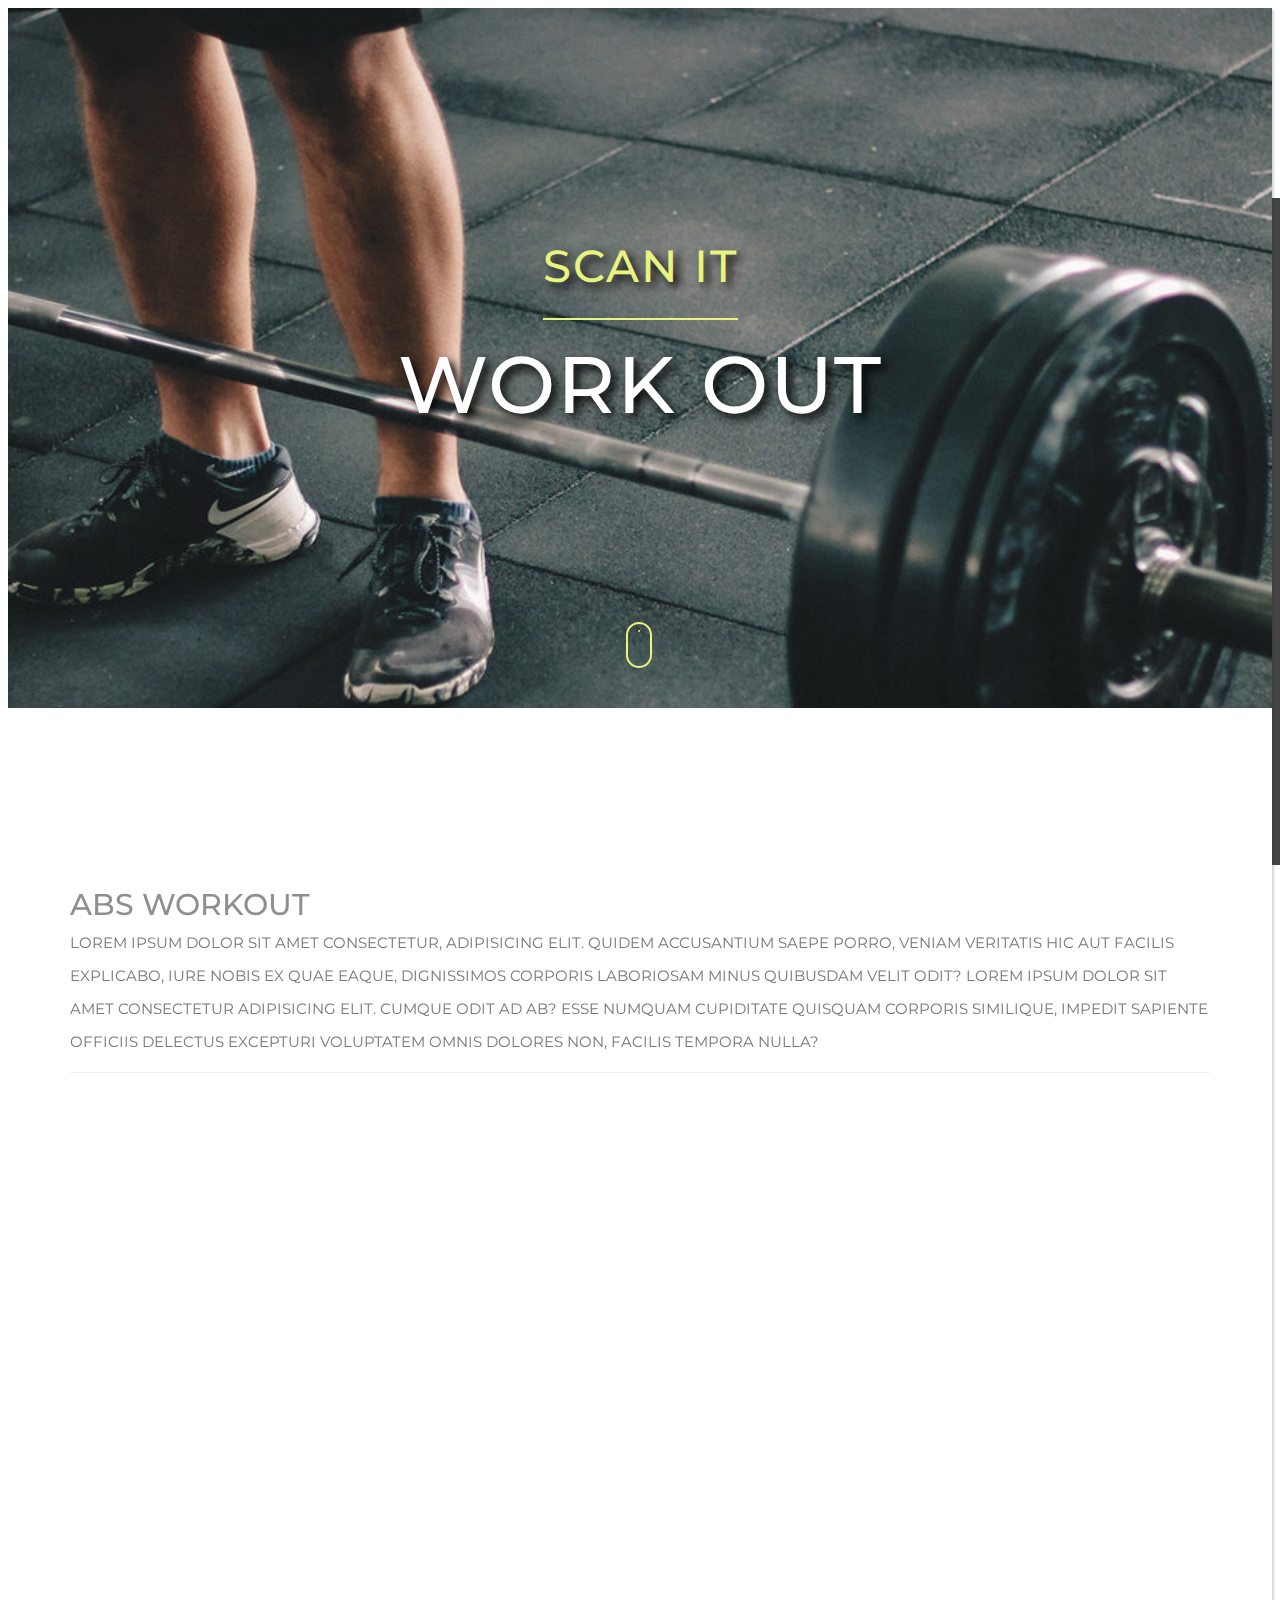
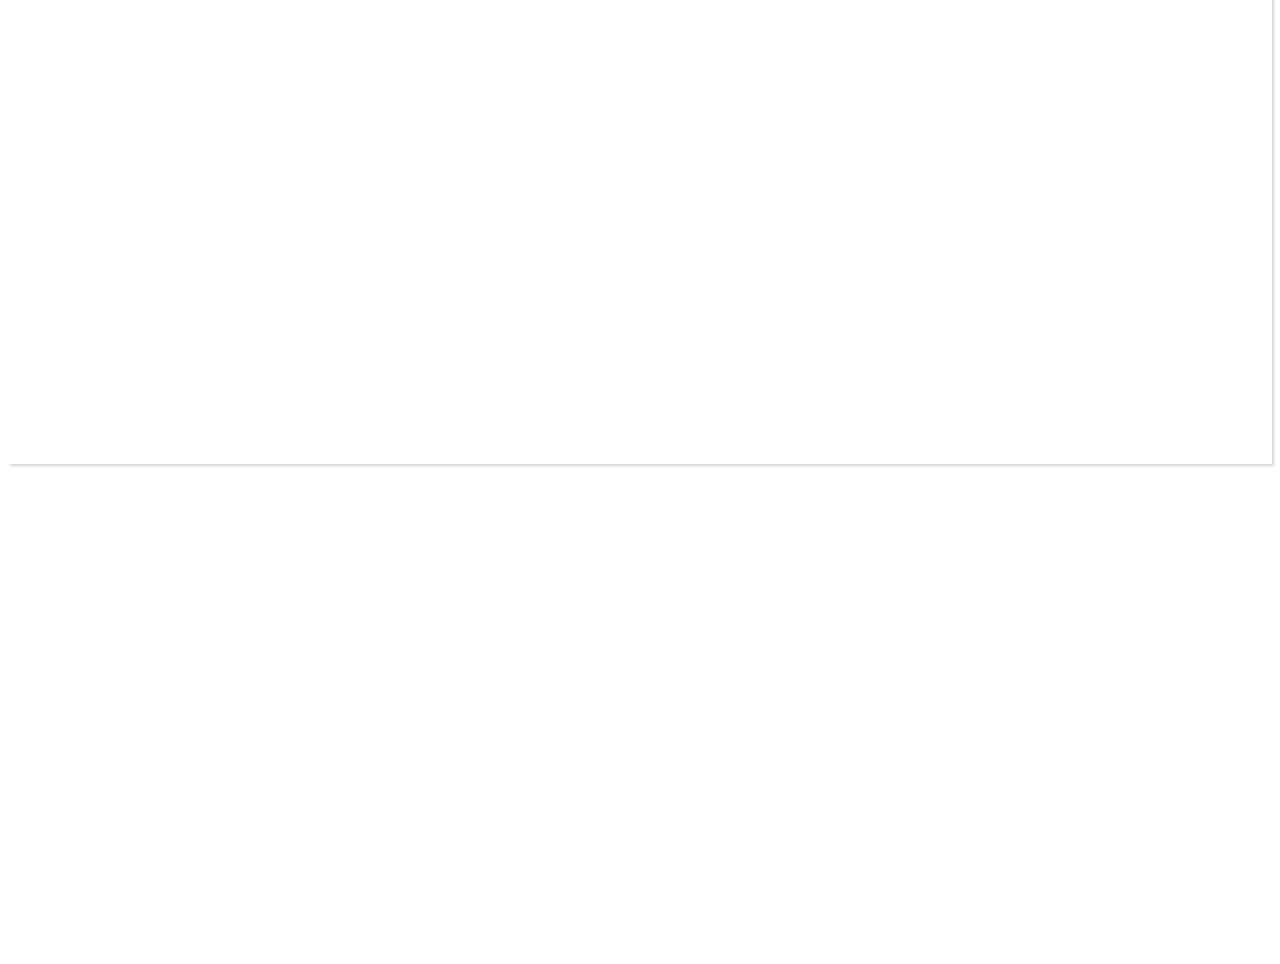
==== commit 1f0a9296: "button code" ====
--- a/index.html
+++ b/index.html
@@ -33,7 +33,7 @@
 
                 <nav>
                     <ul>
-                        <li><a href=".ABS">Section 01</a></li>
+                        <li><a href="/Pages/ABS.html">ABS</a></li>
                         <li><a href=".sec02">Section 02</a></li>
                         <li><a href=".sec03">Section 03</a></li>
                         <li><a href=".sec04">Section 04</a></li>
@@ -76,13 +76,16 @@
 
             <div class="row active-with-click" data-aos="fade-up" data-aos-duration="3000">
                 <div class="col-xs-12">
-                    <article class="material-card Red Test">
-                        <h2>
-                            <span>ABS</span>
-                            <strong>
-                                <i class="fa fa-fw fa-star"></i>
-                                <button class="button button-style"> <a href="/Pages/ABS.html">See More</a></button>
-                            </strong>
+                    <article class="material-card material-card-home Red Test">
+                        <h2>
+                            <span>ABS EXERCISES <strong>
+
+                                    78 workouts to choose from!
+
+                                </strong> <button class="button button-style"> <a href="/Pages/ABS.html"
+                                        class="button-abs">See
+                                        More</a></button></span>
+
                         </h2>
                         <div class="mc-content">
                             <div class="img-container">
@@ -97,13 +100,16 @@
 
             <div class="row active-with-click" data-aos="fade-up" data-aos-duration="3000">
                 <div class="col-xs-12">
-                    <article class="material-card Pink Test">
-                        <h2>
-                            <span>LEGS</span>
-                            <strong>
-                                <i class="fa fa-fw fa-star"></i>
-                                <button onclick="myFunction()">Click Me</button>
-                            </strong>
+                    <article class="material-card material-card-home Pink Test">
+                        <h2>
+                            <span>LEGS EXERCISES <strong>
+
+                                    78 workouts to choose from!
+
+                                </strong> <button class="button button-style"> <a href="/Pages/ABS.html"
+                                        class="button-legs">See
+                                        More</a></button></span>
+
                         </h2>
                         <div class="mc-content">
                             <div class="img-container">
@@ -114,241 +120,20 @@
                     </article>
                 </div>
         </section>
-
-        <div id="myDIV">
-            <section class="container">
-
-                <div class="row active-with-click">
-                    <div class="col-md-4 col-sm-6 col-xs-12">
-                        <article class="material-card Red">
-                            <h2>
-                                <span>ABS</span>
-                                <strong>
-                                    <i class="fa fa-fw fa-star"></i>
-                                    The Deer Hunter
-                                </strong>
-                            </h2>
-                            <div class="mc-content">
-                                <div class="img-container">
-                                    <img class="img-responsive" src="./Sources/Pictures/abs.jpg">
-                                </div>
-                            </div>
-
-                        </article>
-                    </div>
-                    <div class="col-md-4 col-sm-6 col-xs-12">
-                        <article class="material-card Red">
-                            <h2>
-                                <span>ABS</span>
-                                <strong>
-                                    <i class="fa fa-fw fa-star"></i>
-                                    The Deer Hunter
-                                </strong>
-                            </h2>
-                            <div class="mc-content">
-                                <div class="img-container">
-                                    <img class="img-responsive" src="./Sources/Pictures/abs.jpg">
-                                </div>
-                                <div class="mc-description">
-                                    He has appeared in more than 100 films and television shows, including The Deer
-                                    Hunter,
-                                    Annie Hall, The Prophecy trilogy, The Dogs of War ...
-                                </div>
-                            </div>
-
-                        </article>
-                    </div>
-                    <div class="col-md-4 col-sm-6 col-xs-12">
-                        <article class="material-card Red">
-                            <h2>
-                                <span>ABS</span>
-                                <strong>
-                                    <i class="fa fa-fw fa-star"></i>
-                                    The Deer Hunter
-                                </strong>
-                            </h2>
-                            <div class="mc-content">
-                                <div class="img-container">
-                                    <img class="img-responsive" src="./Sources/Pictures/abs.jpg">
-                                </div>
-                            </div>
-
-                        </article>
-                    </div>
-                    <div class="col-md-4 col-sm-6 col-xs-12">
-                        <article class="material-card Red">
-                            <h2>
-                                <span>ABS</span>
-                                <strong>
-                                    <i class="fa fa-fw fa-star"></i>
-                                    The Deer Hunter
-                                </strong>
-                            </h2>
-                            <div class="mc-content">
-                                <div class="img-container">
-                                    <img class="img-responsive" src="./Sources/Pictures/abs.jpg">
-                                </div>
-                            </div>
-
-                        </article>
-                    </div>
-                    <div class="col-md-4 col-sm-6 col-xs-12">
-                        <article class="material-card Pink">
-                            <h2>
-                                <span>LEGS</span>
-                                <strong>
-                                    <i class="fa fa-fw fa-star"></i>
-                                    Mystic River
-                                </strong>
-                            </h2>
-                            <div class="mc-content">
-                                <div class="img-container">
-                                    <img class="img-responsive" src="./Sources/Pictures/abs.jpg">
-                                </div>
-
-                            </div>
-                        </article>
-                    </div>
-                    <div class="col-md-4 col-sm-6 col-xs-12">
-                        <article class="material-card Purple">
-                            <h2>
-                                <span>BACK</span>
-                                <strong>
-                                    <i class="fa fa-fw fa-star"></i>
-                                    Million Dollar Baby
-                                </strong>
-                            </h2>
-                            <div class="mc-content">
-                                <div class="img-container">
-                                    <img class="img-responsive" src="/Sources/Pictures/abs.jpg">
-                                </div>
-
-                            </div>
-
-                        </article>
-                    </div>
-                    <div class="col-md-4 col-sm-6 col-xs-12">
-                        <article class="material-card Deep-Purple">
-                            <h2>
-                                <span>CHEST</span>
-                                <strong>
-                                    <i class="fa fa-fw fa-star"></i>
-                                    Kramer vs. Kramer
-                                </strong>
-                            </h2>
-                            <div class="mc-content">
-                                <div class="img-container">
-                                    <img class="img-responsive" src="./Sources/Pictures/abs.jpg">
-                                </div>
-
-                            </div>
-
-                        </article>
-                    </div>
-                    <div class="col-md-4 col-sm-6 col-xs-12">
-                        <article class="material-card Indigo">
-                            <h2>
-                                <span>SHOULDERS</span>
-                                <strong>
-                                    <i class="fa fa-fw fa-star"></i>
-                                    American History X
-                                </strong>
-                            </h2>
-                            <div class="mc-content">
-                                <div class="img-container">
-                                    <img class="img-responsive" src="./Sources/Pictures/abs.jpg">
-                                </div>
-
-                            </div>
-
-                        </article>
-                    </div>
-                    <div class="col-md-4 col-sm-6 col-xs-12">
-                        <article class="material-card Blue">
-                            <h2>
-                                <span>MORE</span>
-                                <strong>
-                                    <i class="fa fa-fw fa-star"></i>
-                                    Educated Rita
-                                </strong>
-                            </h2>
-                            <div class="mc-content">
-                                <div class="img-container">
-                                    <img class="img-responsive" src="./Sources/Pictures/abs.jpg">
-                                </div>
-
-                            </div>
-
-                        </article>
-                    </div>
-                    <div class="col-md-4 col-sm-6 col-xs-12">
-                        <article class="material-card Light-Blue">
-                            <h2>
-                                <span>MORE</span>
-                                <strong>
-                                    <i class="fa fa-fw fa-star"></i>
-                                    Pulp Fiction
-                                </strong>
-                            </h2>
-                            <div class="mc-content">
-                                <div class="img-container">
-                                    <img class="img-responsive" src="./Sources/Pictures/abs.jpg">
-                                </div>
-
-                            </div>
-
-                        </article>
-                    </div>
-                    <div class="col-md-4 col-sm-6 col-xs-12">
-                        <article class="material-card Cyan">
-                            <h2>
-                                <span>MORE</span>
-                                <strong>
-                                    <i class="fa fa-fw fa-star"></i>
-                                    The Shining
-                                </strong>
-                            </h2>
-                            <div class="mc-content">
-                                <div class="img-container">
-                                    <img class="img-responsive" src="./Sources/Pictures/abs.jpg">
-                                </div>
-
-                            </div>
-                        </article>
-                    </div>
-                    <div class="col-md-4 col-sm-6 col-xs-12">
-                        <article class="material-card Teal">
-                            <h2>
-                                <span>MORE</span>
-                                <strong>
-                                    <i class="fa fa-fw fa-star"></i>
-                                    The Big Lebowski
-                                </strong>
-                            </h2>
-                            <div class="mc-content">
-                                <div class="img-container">
-                                    <img class="img-responsive" src="./Sources/Pictures/abs.jpg">
-                                </div>
-
-                            </div>
-                    </div>
-
-                </div>
-                <div class="blank"></div>
-            </section>
-        </div>
-
-        <section class="container">
-
-            <div class="row active-with-click" data-aos="fade-up" data-aos-duration="3000">
-                <div class="col-xs-12">
-                    <article class="material-card Red Test">
-                        <h2>
-                            <span>ABS</span>
-                            <strong>
-                                <i class="fa fa-fw fa-star"></i>
-                                <button onclick="myFunction()">Click Me</button>
-                            </strong>
+        <section class="container">
+
+            <div class="row active-with-click" data-aos="fade-up" data-aos-duration="3000">
+                <div class="col-xs-12">
+                    <article class="material-card material-card-home Indigo Test">
+                        <h2>
+                            <span>ABS EXERCISES <strong>
+
+                                    78 workouts to choose from!
+
+                                </strong> <button class="button button-style"> <a href="/Pages/ABS.html"
+                                        class="button-back">See
+                                        More</a></button></span>
+
                         </h2>
                         <div class="mc-content">
                             <div class="img-container">
@@ -363,13 +148,16 @@
 
             <div class="row active-with-click" data-aos="fade-up" data-aos-duration="3000">
                 <div class="col-xs-12">
-                    <article class="material-card Pink Test">
-                        <h2>
-                            <span>LEGS</span>
-                            <strong>
-                                <i class="fa fa-fw fa-star"></i>
-                                <button onclick="myFunction()">Click Me</button>
-                            </strong>
+                    <article class="material-card material-card-home Blue Test">
+                        <h2>
+                            <span>LEGS EXERCISES <strong>
+
+                                    78 workouts to choose from!
+
+                                </strong> <button class="button button-style"> <a href="/Pages/ABS.html"
+                                        class="button-chest">See
+                                        More</a></button></span>
+
                         </h2>
                         <div class="mc-content">
                             <div class="img-container">
--- a/CSS/style.css
+++ b/CSS/style.css
@@ -37,6 +37,16 @@
   box-shadow: 0 1px 50px -2px gray;
 }
 
+@media only screen and (max-width: 766px) {
+  .main_h {
+    background-color: #fff;
+    opacity: 1;
+    top: 0px;
+    border-bottom: 1px solid gainsboro;
+    box-shadow: 0 1px 50px -2px gray;
+  }
+}
+
 .logo {
   width: 50px;
   font-size: 25px;
@@ -192,49 +202,72 @@
   font-size: 16px;
   margin: 4px 2px;
   cursor: pointer;
+  transition: transform .2s;
+}
+
+.button:hover {
+  transform: scale(1.05);
 }
 
 .button-style {
-  background-color: rgba(255, 255, 255, 0);
-  color: white;
-  border: 2px solid #e7e7e7;
-  border-radius: 9px;
-}
+  background-color: rgb(255, 255, 255);
+  border-radius: 4px;
+}
+
+.button-abs {
+  text-decoration: none;
+  color: #F44336;
+}
+
+.button-legs {
+  text-decoration: none;
+  color: #E91E63;
+}
+
+.button-back {
+  text-decoration: none;
+  color: #3F51B5;
+}
+
+.button-chest {
+  text-decoration: none;
+  color: #2196F3;
+}
+
+
+
+
 
 .hero {
   position: relative;
-  background: #333 url(../Sources/Pictures/why-you-should-not-do-that-workout-1199x675.jpg) fixed top;
+  background: #333 url(../Sources/Pictures/why-you-should-not-do-that-workout-1199x675.jpg) fixed top no-repeat;
   -webkit-background-size: cover;
   -moz-background-size: cover;
-  background-size: 100%;
+  background-size: cover;
   text-align: center;
   color: #fff;
   padding-top: 110px;
-  min-height: 500px;
+  min-height: 700px;
   letter-spacing: 2px;
   font-family: "Montserrat", sans-serif;
 }
 
-.hero-abs {
-
-  background: #333 url(/Sources/Pictures/abs2.png) fixed top;
-
-  background-size: 100%;
-}
+
 
 
 
 .hero h1 {
-  font-size: 50px;
+  font-size: 80px;
   line-height: 1.3;
-  text-shadow: black 2px 2px;
+  text-shadow: black 5px 5px 10px;
 }
 
 .hero h1 span {
-  font-size: 25px;
+  font-size: 45px;
   color: #e8f380;
   border-bottom: 2px solid #e8f380;
-  padding-bottom: 12px;
+  text-shadow: black 5px 5px 10px;
+  padding-bottom: 25px;
   line-height: 3;
 }
 
--- a/CSS/block-ex.css
+++ b/CSS/block-ex.css
@@ -114,7 +114,7 @@
 h1,
 h2,
 h3 {
-    margin-top: 20px;
+    margin-top: 80px;
     margin-bottom: 10px
 }
 
--- a/CSS/cards.css
+++ b/CSS/cards.css
@@ -30,6 +30,13 @@
 }
 
 .material-card {
+  position: relative;
+  height: 0;
+  padding-bottom: calc(100% - 16px);
+  margin-bottom: 6.6em;
+}
+
+.material-card-home {
   position: relative;
   height: 0;
   padding-bottom: calc(100% - 16px);
--- a/CSS/footer.css
+++ b/CSS/footer.css
@@ -50,7 +50,7 @@
 .border {
     height: 3px;
     width: 60px;
-    background: #fff;
+    background: #e8f380;
 }
 
 .footer ul {
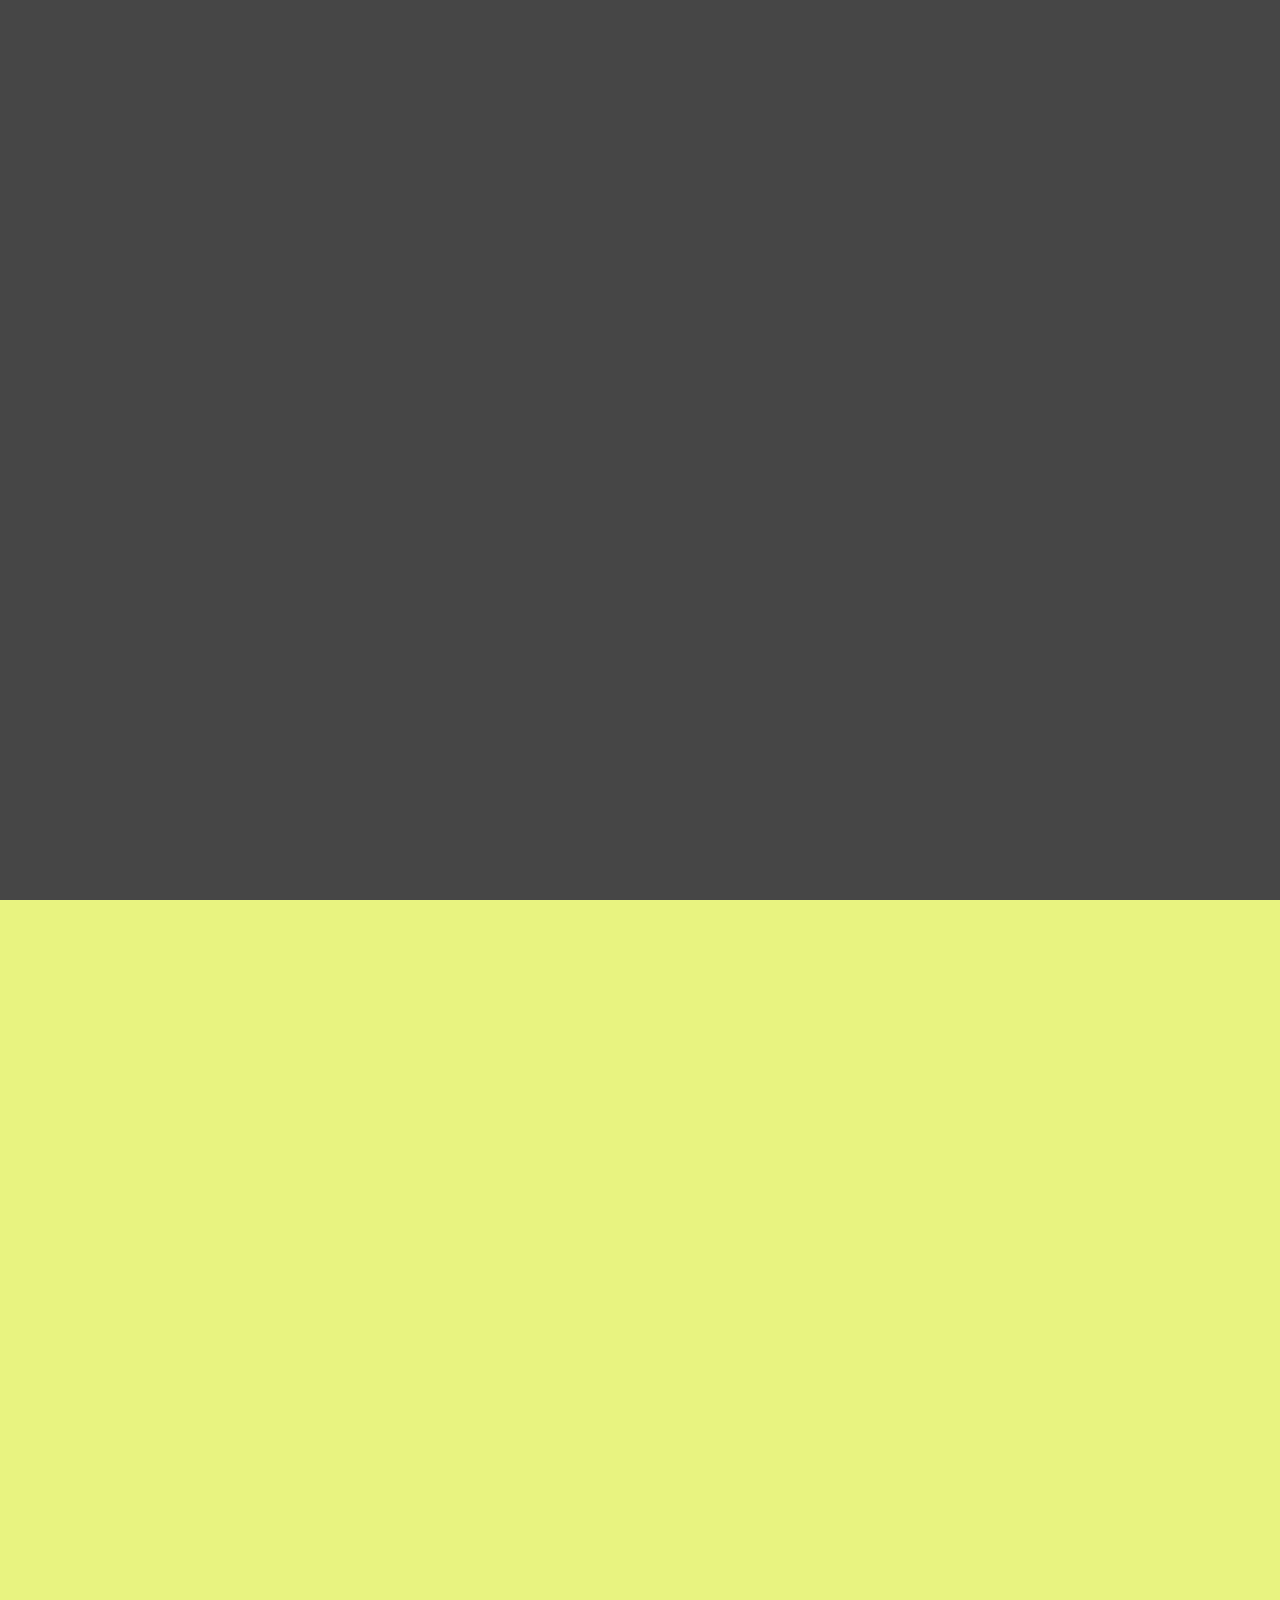
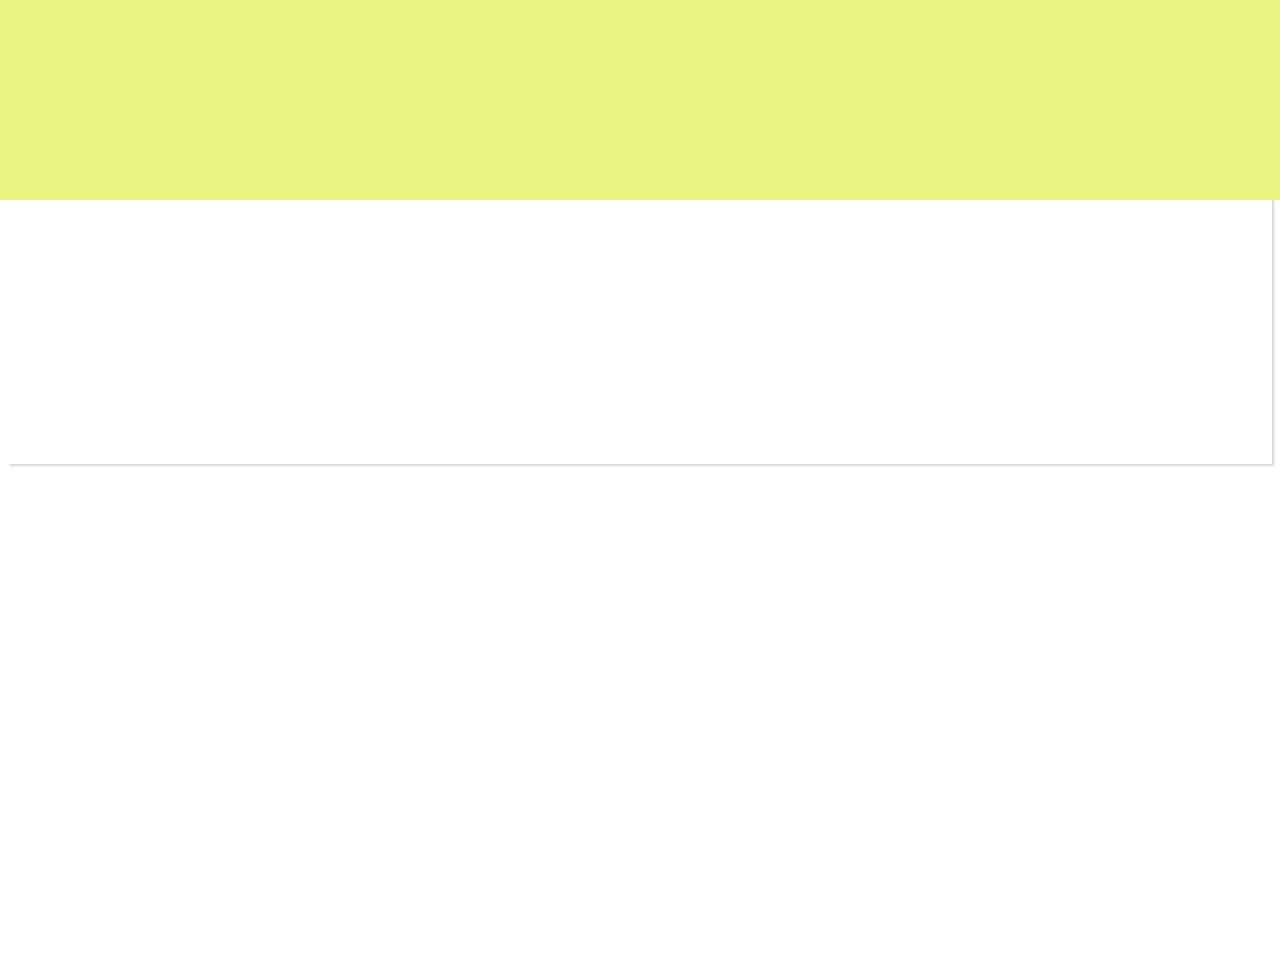
==== commit bbb4c9b2: "loading" ====
--- a/index.html
+++ b/index.html
@@ -2,294 +2,311 @@
 <html lang="en">
 
 <head>
-    <meta charset="UTF-8">
-    <title>Workout Info</title>
-    <meta name="viewport" content="width=device-width, initial-scale=1">
-    <link rel="stylesheet" href="https://cdnjs.cloudflare.com/ajax/libs/meyer-reset/2.0/reset.min.css">
-    <link rel="stylesheet" href="./CSS/style.css">
-    <link rel='stylesheet' href='https://cdnjs.cloudflare.com/ajax/libs/font-awesome/4.2.0/css/font-awesome.min.css'>
-    <link rel='stylesheet' href='./CSS/block-ex.css'>
-    <link rel="stylesheet" href="./CSS/cards.css">
-    <link rel="stylesheet" href="./CSS/footer.css">
-    <link href="https://unpkg.com/aos@2.3.1/dist/aos.css" rel="stylesheet">
-
+  <meta charset="UTF-8" />
+  <meta name="viewport" content="width=device-width, initial-scale=1.0" />
+  <link rel="stylesheet" href="./loginAnim.css" />
+  <link rel="stylesheet" href="https://cdnjs.cloudflare.com/ajax/libs/meyer-reset/2.0/reset.min.css">
+  <link rel="stylesheet" href="./CSS/style.css">
+  <link rel='stylesheet' href='https://cdnjs.cloudflare.com/ajax/libs/font-awesome/4.2.0/css/font-awesome.min.css'>
+  <link rel='stylesheet' href='./CSS/block-ex.css'>
+  <link rel="stylesheet" href="./CSS/cards.css">
+  <link rel="stylesheet" href="./CSS/footer.css">
+  <link href="https://unpkg.com/aos@2.3.1/dist/aos.css" rel="stylesheet">
+  <title>How to do</title>
 </head>
 
 <body>
+  <main>
     <div class="wrapper">
-        <!-- partial:index.partial.html -->
-        <link href='https://fonts.googleapis.com/css?family=Montserrat|Cardo' rel='stylesheet' type='text/css'>
-        <!--NAVIGATION-->
-        <header class="main_h">
-
-            <div class="row-nav">
-                <a class="logo" href="#">LOGO</a>
-
-                <div class="mobile-toggle">
-                    <span></span>
-                    <span></span>
-                    <span></span>
-                </div>
-
-                <nav>
-                    <ul>
-                        <li><a href="/Pages/ABS.html">ABS</a></li>
-                        <li><a href=".sec02">Section 02</a></li>
-                        <li><a href=".sec03">Section 03</a></li>
-                        <li><a href=".sec04">Section 04</a></li>
-                    </ul>
-                </nav>
-
-            </div> <!-- / row -->
-
-        </header>
-        <!--HEADER+TITEL-->
-        <div class="hero">
-
-            <h1><span>Scan It</span><br>Work out</h1>
-
-            <div class="mouse">
-                <span></span>
-            </div>
-
+      <!-- partial:index.partial.html -->
+      <link href='https://fonts.googleapis.com/css?family=Montserrat|Cardo' rel='stylesheet' type='text/css'>
+
+      <!--NAVIGATION-->
+      <header class="main_h">
+
+        <div class="row-nav">
+          <a class="logo" href="#">LOGO</a>
+
+          <div class="mobile-toggle">
+            <span></span>
+            <span></span>
+            <span></span>
+          </div>
+
+          <nav>
+            <ul>
+              <li><a href="/Pages/ABS.html">ABS</a></li>
+              <li><a href=".sec02">Section 02</a></li>
+              <li><a href=".sec03">Section 03</a></li>
+              <li><a href=".sec04">Section 04</a></li>
+            </ul>
+          </nav>
+
+        </div> <!-- / row -->
+
+      </header>
+      <!--HEADER+TITEL-->
+      <div class="hero">
+
+        <h1 class="big-text"><span>Scan It</span><br>Work out</h1>
+
+        <div class="mouse big-text">
+          <span></span>
         </div>
 
+      </div>
+
+      <section class="blank">
+      </section>
+
+      <!--Under header tekst-->
+      <section class="container">
+        <div class="page-header">
+          <h1 class="ABS">ABS workout<br>
+            <small>Lorem ipsum dolor sit amet consectetur, adipisicing elit. Quidem accusantium saepe porro,
+              veniam veritatis hic aut facilis explicabo, iure nobis ex quae eaque, dignissimos corporis
+              laboriosam minus quibusdam velit odit? Lorem ipsum dolor sit amet consectetur adipisicing elit.
+              Cumque odit ad ab? Esse numquam cupiditate quisquam corporis similique, impedit sapiente
+              officiis delectus excepturi voluptatem omnis dolores non, facilis tempora nulla? </small></h1>
+        </div>
         <section class="blank">
         </section>
-
-        <!--Under header tekst-->
-        <section class="container">
-            <div class="page-header">
-                <h1 class="ABS">ABS workout<br>
-                    <small>Lorem ipsum dolor sit amet consectetur, adipisicing elit. Quidem accusantium saepe porro,
-                        veniam veritatis hic aut facilis explicabo, iure nobis ex quae eaque, dignissimos corporis
-                        laboriosam minus quibusdam velit odit? Lorem ipsum dolor sit amet consectetur adipisicing elit.
-                        Cumque odit ad ab? Esse numquam cupiditate quisquam corporis similique, impedit sapiente
-                        officiis delectus excepturi voluptatem omnis dolores non, facilis tempora nulla? </small></h1>
-            </div>
-            <section class="blank">
-            </section>
-        </section>
-
-        <!--EXERCISES-->
-        <section class="container">
-
-            <div class="row active-with-click" data-aos="fade-up" data-aos-duration="3000">
-                <div class="col-xs-12">
-                    <article class="material-card material-card-home Red Test">
-                        <h2>
-                            <span>ABS EXERCISES <strong>
-
-                                    78 workouts to choose from!
-
-                                </strong> <button class="button button-style"> <a href="/Pages/ABS.html"
-                                        class="button-abs">See
-                                        More</a></button></span>
-
-                        </h2>
-                        <div class="mc-content">
-                            <div class="img-container">
-                                <img class="img-responsive" src="./Sources/Pictures/abs2.png">
-                            </div>
-                        </div>
-
-                    </article>
+      </section>
+
+      <!--EXERCISES-->
+      <section class="container">
+
+        <div class="row active-with-click" data-aos="fade-up" data-aos-duration="3000">
+          <div class="col-xs-12">
+            <article class="material-card material-card-home Red Test">
+              <h2>
+                <span>ABS EXERCISES <strong>
+
+                    78 workouts to choose from!
+
+                  </strong> <button class="button button-style"> <a href="/Pages/ABS.html" class="button-abs">See
+                      More</a></button></span>
+
+              </h2>
+              <div class="mc-content">
+                <div class="img-container">
+                  <img class="img-responsive" src="./Sources/Pictures/abs2.png">
                 </div>
-        </section>
-        <section class="container">
-
-            <div class="row active-with-click" data-aos="fade-up" data-aos-duration="3000">
-                <div class="col-xs-12">
-                    <article class="material-card material-card-home Pink Test">
-                        <h2>
-                            <span>LEGS EXERCISES <strong>
-
-                                    78 workouts to choose from!
-
-                                </strong> <button class="button button-style"> <a href="/Pages/ABS.html"
-                                        class="button-legs">See
-                                        More</a></button></span>
-
-                        </h2>
-                        <div class="mc-content">
-                            <div class="img-container">
-                                <img class="img-responsive" src="./Sources/Pictures/Legs.jpg">
-                            </div>
-                        </div>
-
-                    </article>
+              </div>
+
+            </article>
+          </div>
+      </section>
+      <section class="container">
+
+        <div class="row active-with-click" data-aos="fade-up" data-aos-duration="3000">
+          <div class="col-xs-12">
+            <article class="material-card material-card-home Pink Test">
+              <h2>
+                <span>LEGS EXERCISES <strong>
+
+                    78 workouts to choose from!
+
+                  </strong> <button class="button button-style"> <a href="/Pages/ABS.html" class="button-legs">See
+                      More</a></button></span>
+
+              </h2>
+              <div class="mc-content">
+                <div class="img-container">
+                  <img class="img-responsive" src="./Sources/Pictures/Legs.jpg">
                 </div>
-        </section>
-        <section class="container">
-
-            <div class="row active-with-click" data-aos="fade-up" data-aos-duration="3000">
-                <div class="col-xs-12">
-                    <article class="material-card material-card-home Indigo Test">
-                        <h2>
-                            <span>ABS EXERCISES <strong>
-
-                                    78 workouts to choose from!
-
-                                </strong> <button class="button button-style"> <a href="/Pages/ABS.html"
-                                        class="button-back">See
-                                        More</a></button></span>
-
-                        </h2>
-                        <div class="mc-content">
-                            <div class="img-container">
-                                <img class="img-responsive" src="./Sources/Pictures/abs2.png">
-                            </div>
-                        </div>
-
-                    </article>
+              </div>
+
+            </article>
+          </div>
+      </section>
+      <section class="container">
+
+        <div class="row active-with-click" data-aos="fade-up" data-aos-duration="3000">
+          <div class="col-xs-12">
+            <article class="material-card material-card-home Indigo Test">
+              <h2>
+                <span>ABS EXERCISES <strong>
+
+                    78 workouts to choose from!
+
+                  </strong> <button class="button button-style"> <a href="/Pages/ABS.html" class="button-back">See
+                      More</a></button></span>
+
+              </h2>
+              <div class="mc-content">
+                <div class="img-container">
+                  <img class="img-responsive" src="./Sources/Pictures/abs2.png">
                 </div>
-        </section>
-        <section class="container">
-
-            <div class="row active-with-click" data-aos="fade-up" data-aos-duration="3000">
-                <div class="col-xs-12">
-                    <article class="material-card material-card-home Blue Test">
-                        <h2>
-                            <span>LEGS EXERCISES <strong>
-
-                                    78 workouts to choose from!
-
-                                </strong> <button class="button button-style"> <a href="/Pages/ABS.html"
-                                        class="button-chest">See
-                                        More</a></button></span>
-
-                        </h2>
-                        <div class="mc-content">
-                            <div class="img-container">
-                                <img class="img-responsive" src="./Sources/Pictures/Legs.jpg">
-                            </div>
-                        </div>
-
-                    </article>
+              </div>
+
+            </article>
+          </div>
+      </section>
+      <section class="container">
+
+        <div class="row active-with-click" data-aos="fade-up" data-aos-duration="3000">
+          <div class="col-xs-12">
+            <article class="material-card material-card-home Blue Test">
+              <h2>
+                <span>LEGS EXERCISES <strong>
+
+                    78 workouts to choose from!
+
+                  </strong> <button class="button button-style"> <a href="/Pages/ABS.html" class="button-chest">See
+                      More</a></button></span>
+
+              </h2>
+              <div class="mc-content">
+                <div class="img-container">
+                  <img class="img-responsive" src="./Sources/Pictures/Legs.jpg">
                 </div>
-        </section>
-
-
-        <!--Legs-->
-
-        <!--Arms-->
+              </div>
+
+            </article>
+          </div>
+      </section>
+
+
+      <!--Legs-->
+
+      <!--Arms-->
 
     </div>
 
 
     <!--FOOTER-->
     <footer>
-        <div class="footer">
-            <div class="inner-footer">
-                <div class="footer-items">
-                    <a href="/index.html"><img src="/Images/logo/UitDeKnoop logo white.png" alt="logo" /></a>
-                    <p>
-                        Info
-                    </p>
-                </div>
-
-                <div class="footer-items links">
-                    <h2>Links</h2>
-                    <div class="border"></div>
-                    <ul>
-                        <a href="/Pages/overons.html">
-                            <li>About us</li>
-                        </a>
-                        <a href="/Pages/activiteiten.html">
-                            <li>How it works</li>
-                        </a>
-
-                    </ul>
-                </div>
-
-                <div class="footer-items inschrijven">
-                    <h2>Inschrijvingen</h2>
-                    <div class="border"></div>
-                    <ul>
-                        <a href="/Pages/lidworden.html">
-                            <li>Word lid</li>
-                        </a>
-                        <a href="/Pages/vrijwilliger.html">
-                            <li>Word vrijwilliger</li>
-                        </a>
-                        <a onclick="toonDonatie();">
-                            <li>Steun ons</li>
-                        </a>
-                    </ul>
-                </div>
-
-                <div class="footer-items">
-                    <h2>Contacteer ons</h2>
-                    <div class="border"></div>
-                    <ul>
-                        <li>
-                            <i class="fa fa-map-marker" aria-hidden="true"></i>Mussenstraat
-                            17-19, 1000 Brussel
-                        </li>
-                        <li>
-                            <i class="fa fa-phone" aria-hidden="true"></i>02 546 15 91
-                        </li>
-                        <li>
-                            <i class="fa fa-envelope" aria-hidden="true"></i>info@gehandicaptenensolidariteit.be
-                        </li>
-                    </ul>
-                    <div class="social-media">
-                        <a href="https://www.facebook.com/gehandicaptenensolidariteitvzw/"><i class="fa fa-facebook"
-                                aria-hidden="true"></i></a>
-                    </div>
-                </div>
+      <div class="footer">
+        <div class="inner-footer">
+          <div class="footer-items">
+            <a href="/index.html"><img src="/Images/logo/UitDeKnoop logo white.png" alt="logo" /></a>
+            <p>
+              Info
+            </p>
+          </div>
+
+          <div class="footer-items links">
+            <h2>Links</h2>
+            <div class="border"></div>
+            <ul>
+              <a href="/Pages/overons.html">
+                <li>About us</li>
+              </a>
+              <a href="/Pages/activiteiten.html">
+                <li>How it works</li>
+              </a>
+
+            </ul>
+          </div>
+
+          <div class="footer-items inschrijven">
+            <h2>Inschrijvingen</h2>
+            <div class="border"></div>
+            <ul>
+              <a href="/Pages/lidworden.html">
+                <li>Word lid</li>
+              </a>
+              <a href="/Pages/vrijwilliger.html">
+                <li>Word vrijwilliger</li>
+              </a>
+              <a onclick="toonDonatie();">
+                <li>Steun ons</li>
+              </a>
+            </ul>
+          </div>
+
+          <div class="footer-items">
+            <h2>Contacteer ons</h2>
+            <div class="border"></div>
+            <ul>
+              <li>
+                <i class="fa fa-map-marker" aria-hidden="true"></i>Mussenstraat
+                17-19, 1000 Brussel
+              </li>
+              <li>
+                <i class="fa fa-phone" aria-hidden="true"></i>02 546 15 91
+              </li>
+              <li>
+                <i class="fa fa-envelope" aria-hidden="true"></i>info@gehandicaptenensolidariteit.be
+              </li>
+            </ul>
+            <div class="social-media">
+              <a href="https://www.facebook.com/gehandicaptenensolidariteitvzw/"><i class="fa fa-facebook"
+                  aria-hidden="true"></i></a>
             </div>
-            <div class="footer-bottom">
-                Gemaakt door Alex Menzies
-            </div>
+          </div>
         </div>
+        <div class="footer-bottom">
+          Gemaakt door Alex Menzies
+        </div>
+      </div>
     </footer>
 
 
     <!-- partial -->
     <style>
+      .github-corner:hover .octo-arm {
+        animation: octocat-wave 560ms ease-in-out
+      }
+
+      @keyframes octocat-wave {
+
+        0%,
+        100% {
+          transform: rotate(0)
+        }
+
+        20%,
+        60% {
+          transform: rotate(-25deg)
+        }
+
+        40%,
+        80% {
+          transform: rotate(10deg)
+        }
+      }
+
+      @media (max-width:500px) {
         .github-corner:hover .octo-arm {
-            animation: octocat-wave 560ms ease-in-out
-        }
-
-        @keyframes octocat-wave {
-
-            0%,
-            100% {
-                transform: rotate(0)
-            }
-
-            20%,
-            60% {
-                transform: rotate(-25deg)
-            }
-
-            40%,
-            80% {
-                transform: rotate(10deg)
-            }
-        }
-
-        @media (max-width:500px) {
-            .github-corner:hover .octo-arm {
-                animation: none
-            }
-
-            .github-corner .octo-arm {
-                animation: octocat-wave 560ms ease-in-out
-            }
-        }
+          animation: none
+        }
+
+        .github-corner .octo-arm {
+          animation: octocat-wave 560ms ease-in-out
+        }
+      }
     </style>
     <script src="https://unpkg.com/aos@2.3.1/dist/aos.js"></script>
 
     <script>
-        AOS.init();
+      AOS.init();
     </script>
     <script src="./JAVA/cards.js"></script>
     <script src="./JAVA/hide.js"></script>
     <script src='https://cdnjs.cloudflare.com/ajax/libs/jquery/2.1.3/jquery.min.js'></script>
     <script src="./JAVA/script.js"></script>
 
+  </main>
+  <div class="intro">
+    <div class="intro-text">
+      <h1 class="hide">
+        <span class="text">Scan it</span>
+      </h1>
+      <h1 class="hide">
+        <span class="text">Learn it</span>
+      </h1>
+      <h1 class="hide">
+        <span class="text">Work out</span>
+      </h1>
+    </div>
+  </div>
+  <div class="slider"></div>
+  <script src="https://cdnjs.cloudflare.com/ajax/libs/gsap/3.5.1/gsap.min.js"
+    integrity="sha512-IQLehpLoVS4fNzl7IfH8Iowfm5+RiMGtHykgZJl9AWMgqx0AmJ6cRWcB+GaGVtIsnC4voMfm8f2vwtY+6oPjpQ=="
+    crossorigin="anonymous"></script>
+  <script src="./loginAnim.js"></script>
 </body>
 
 </html>--- a/loginAnim.css
+++ b/loginAnim.css
@@ -0,0 +1,38 @@
+.intro {
+  background: rgb(70, 70, 70);
+  position: fixed;
+  top: 0;
+  left: 0;
+  width: 100%;
+  height: 100%;
+  display: flex;
+  justify-content: center;
+  align-items: center;
+  z-index: 250;
+}
+
+.slider {
+  background: #e8f380;
+  position: fixed;
+  top: 0;
+  left: 0;
+  width: 100%;
+  height: 100%;
+  transform: translateY(100%);
+}
+
+.intro-text {
+  color: rgb(233, 233, 233);
+  font-family: "Heebo", sans-serif;
+  font-size: 100px;
+}
+
+.hide {
+  background: rgb(70, 70, 70);
+  overflow: hidden;
+}
+
+.hide span {
+  transform: translateY(100%);
+  display: inline-block;
+}--- a/CSS/style.css
+++ b/CSS/style.css
@@ -1,16 +1,16 @@
 .main_h {
   position: fixed;
   max-height: 70px;
-  z-index: 999;
+  z-index: 200;
   width: 100%;
   padding-top: 17px;
-  background: none;
+  background-color: #fff;
   overflow: hidden;
   -webkit-transition: all 0.3s;
   transition: all 0.3s;
-  opacity: 0;
-  top: -100px;
-  padding-bottom: 6px;
+  opacity: 1;
+  border-bottom: 1px solid gainsboro;
+  box-shadow: 0 1px 50px -2px gray;
   font-family: "Montserrat", sans-serif;
 }
 
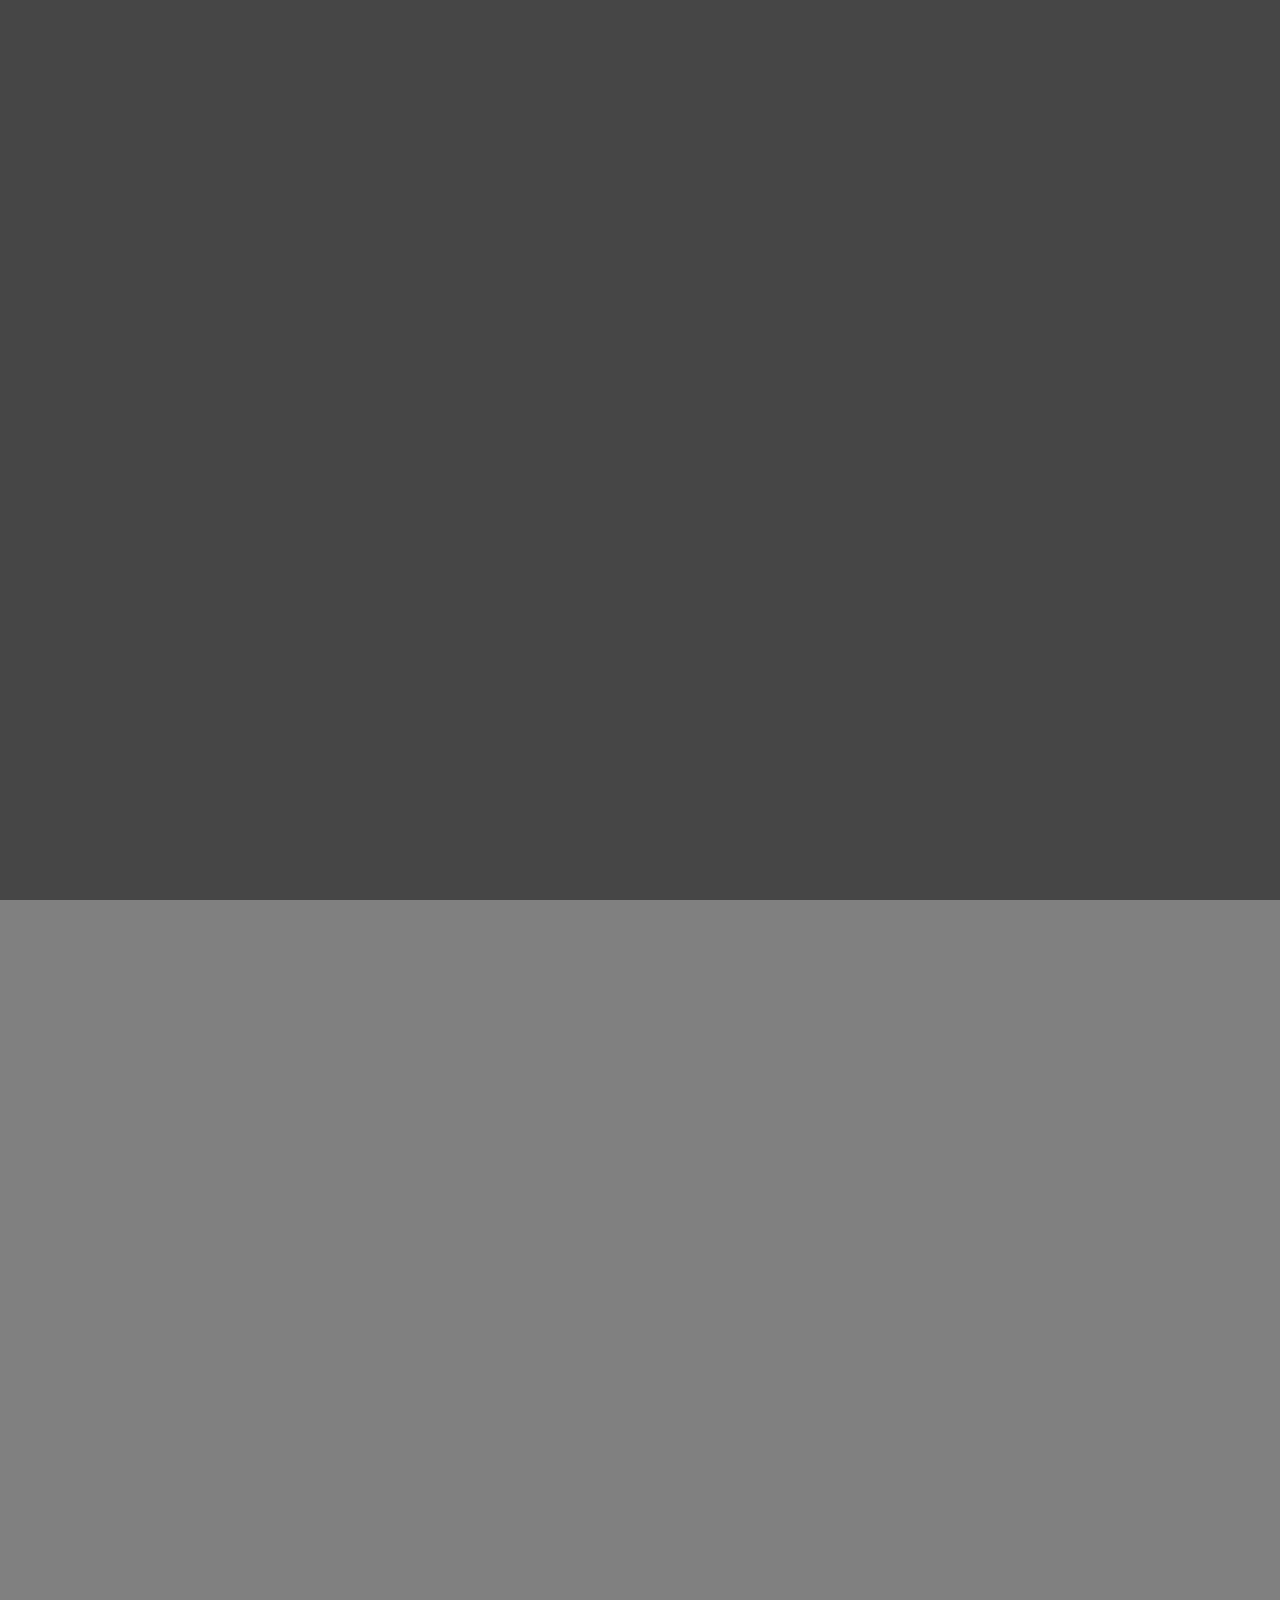
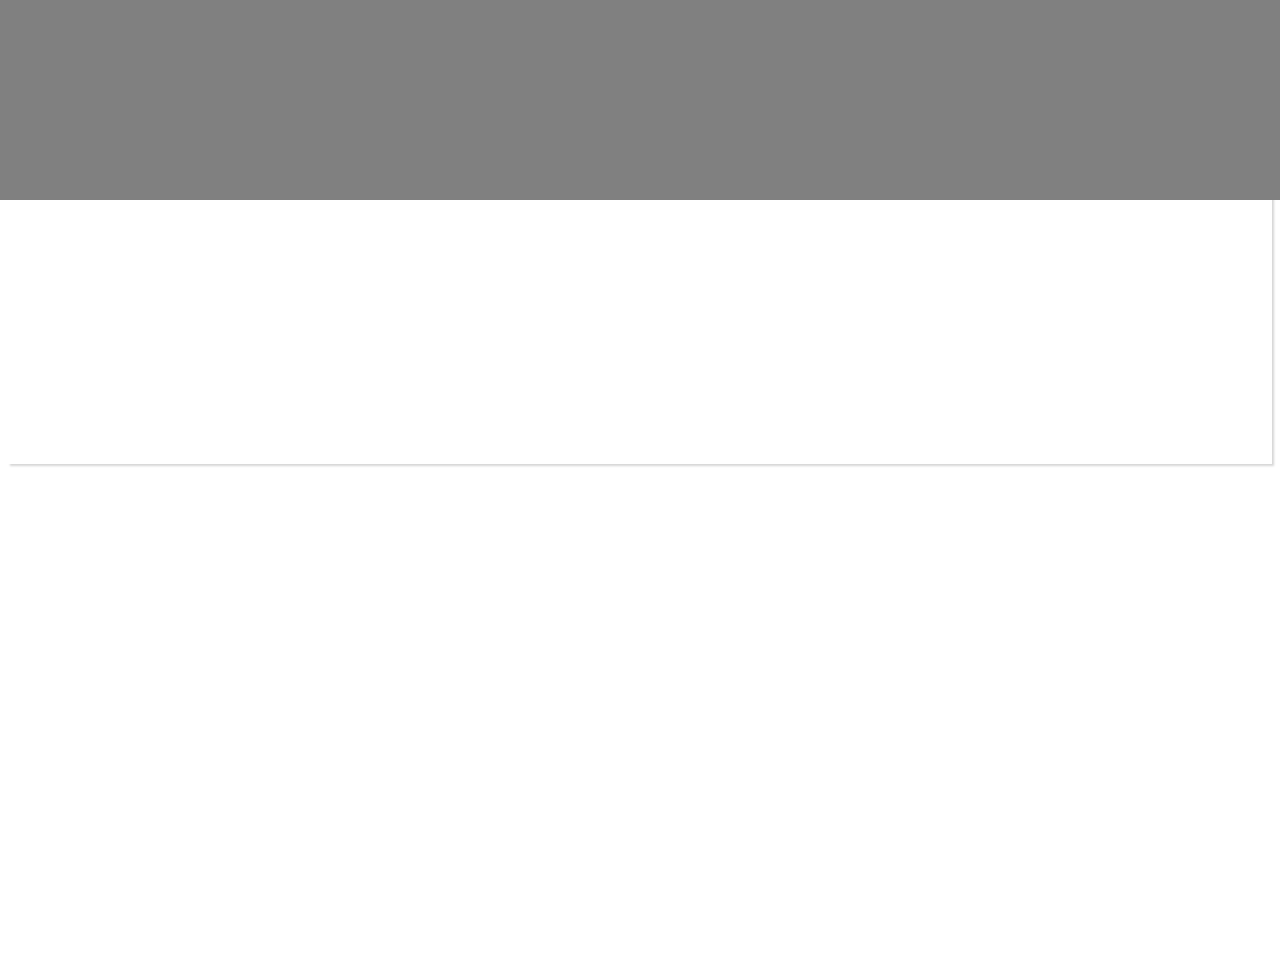
==== commit c4f31ff8: "logo" ====
--- a/index.html
+++ b/index.html
@@ -291,15 +291,9 @@
   </main>
   <div class="intro">
     <div class="intro-text">
-      <h1 class="hide">
-        <span class="text">Scan it</span>
-      </h1>
-      <h1 class="hide">
-        <span class="text">Learn it</span>
-      </h1>
-      <h1 class="hide">
-        <span class="text">Work out</span>
-      </h1>
+      <h2 class="hide">
+        <span class="text"><img src="./Sources/Pictures/Logo/GYM logo.png" alt="logo"></span>
+      </h2>
     </div>
   </div>
   <div class="slider"></div>
--- a/loginAnim.css
+++ b/loginAnim.css
@@ -8,27 +8,44 @@
   display: flex;
   justify-content: center;
   align-items: center;
-  z-index: 250;
+  z-index: 999;
+}
+
+.intro-text {
+  padding-bottom: 100px;
 }
 
 .slider {
-  background: #e8f380;
+  background: rgb(128, 128, 128);
   position: fixed;
   top: 0;
   left: 0;
   width: 100%;
   height: 100%;
   transform: translateY(100%);
+  z-index: 999;
 }
 
-.intro-text {
+.intro h2 {
   color: rgb(233, 233, 233);
-  font-family: "Heebo", sans-serif;
-  font-size: 100px;
+  text-transform: uppercase;
+  font-size: 70px;
+}
+
+@media only screen and (max-width: 766px) {
+  .intro-text {
+    padding-bottom: 100px;
+  }
+
+  .intro h2 {
+    margin-top: 40px;
+    font-size: 35px;
+    text-align: center;
+  }
 }
 
 .hide {
-  background: rgb(70, 70, 70);
+  background: rgba(70, 70, 70, 0);
   overflow: hidden;
 }
 
--- a/CSS/style.css
+++ b/CSS/style.css
@@ -44,6 +44,7 @@
     top: 0px;
     border-bottom: 1px solid gainsboro;
     box-shadow: 0 1px 50px -2px gray;
+    z-index: 550;
   }
 }
 
@@ -166,9 +167,7 @@
   text-decoration: none;
 }
 
-#myDIV {
-  display: none;
-}
+
 
 h1 {
   font-size: 30px;
@@ -243,7 +242,7 @@
   background: #333 url(../Sources/Pictures/why-you-should-not-do-that-workout-1199x675.jpg) fixed top no-repeat;
   -webkit-background-size: cover;
   -moz-background-size: cover;
-  background-size: cover;
+  background-size: cover 700px;
   text-align: center;
   color: #fff;
   padding-top: 110px;
@@ -307,6 +306,36 @@
   height: 100px;
 }
 
+@media only screen and (max-width: 766px) {
+  .hero {
+    position: relative;
+    background: #333 url(../Sources/Pictures/why-you-should-not-do-that-workout-1199x675.jpg) fixed top;
+    background-size: auto 600px;
+
+    text-align: center;
+    color: #fff;
+    padding-top: 80px;
+    min-height: 600px;
+    letter-spacing: 2px;
+    font-family: "Montserrat", sans-serif;
+  }
+
+  .hero h1 {
+    font-size: 65px;
+    line-height: 1;
+    text-shadow: black 5px 5px 10px;
+  }
+
+  .hero h1 span {
+    font-size: 35px;
+    color: #e8f380;
+    border-bottom: 2px solid #e8f380;
+    text-shadow: black 5px 5px 10px;
+    padding-bottom: 25px;
+    line-height: 3;
+  }
+}
+
 @-webkit-keyframes scroll {
   0% {
     opacity: 1;
--- a/CSS/block-ex.css
+++ b/CSS/block-ex.css
@@ -1285,4 +1285,13 @@
     .col-md-offset-0 {
         margin-left: 0
     }
+}
+
+
+
+
+@media only screen and (max-width: 766px) {
+    .col-xs-12 {
+        width: 100%
+    }
 }--- a/CSS/cards.css
+++ b/CSS/cards.css
@@ -32,7 +32,7 @@
 .material-card {
   position: relative;
   height: 0;
-  padding-bottom: calc(100% - 16px);
+  padding-bottom: calc(200px - 16px);
   margin-bottom: 6.6em;
 }
 
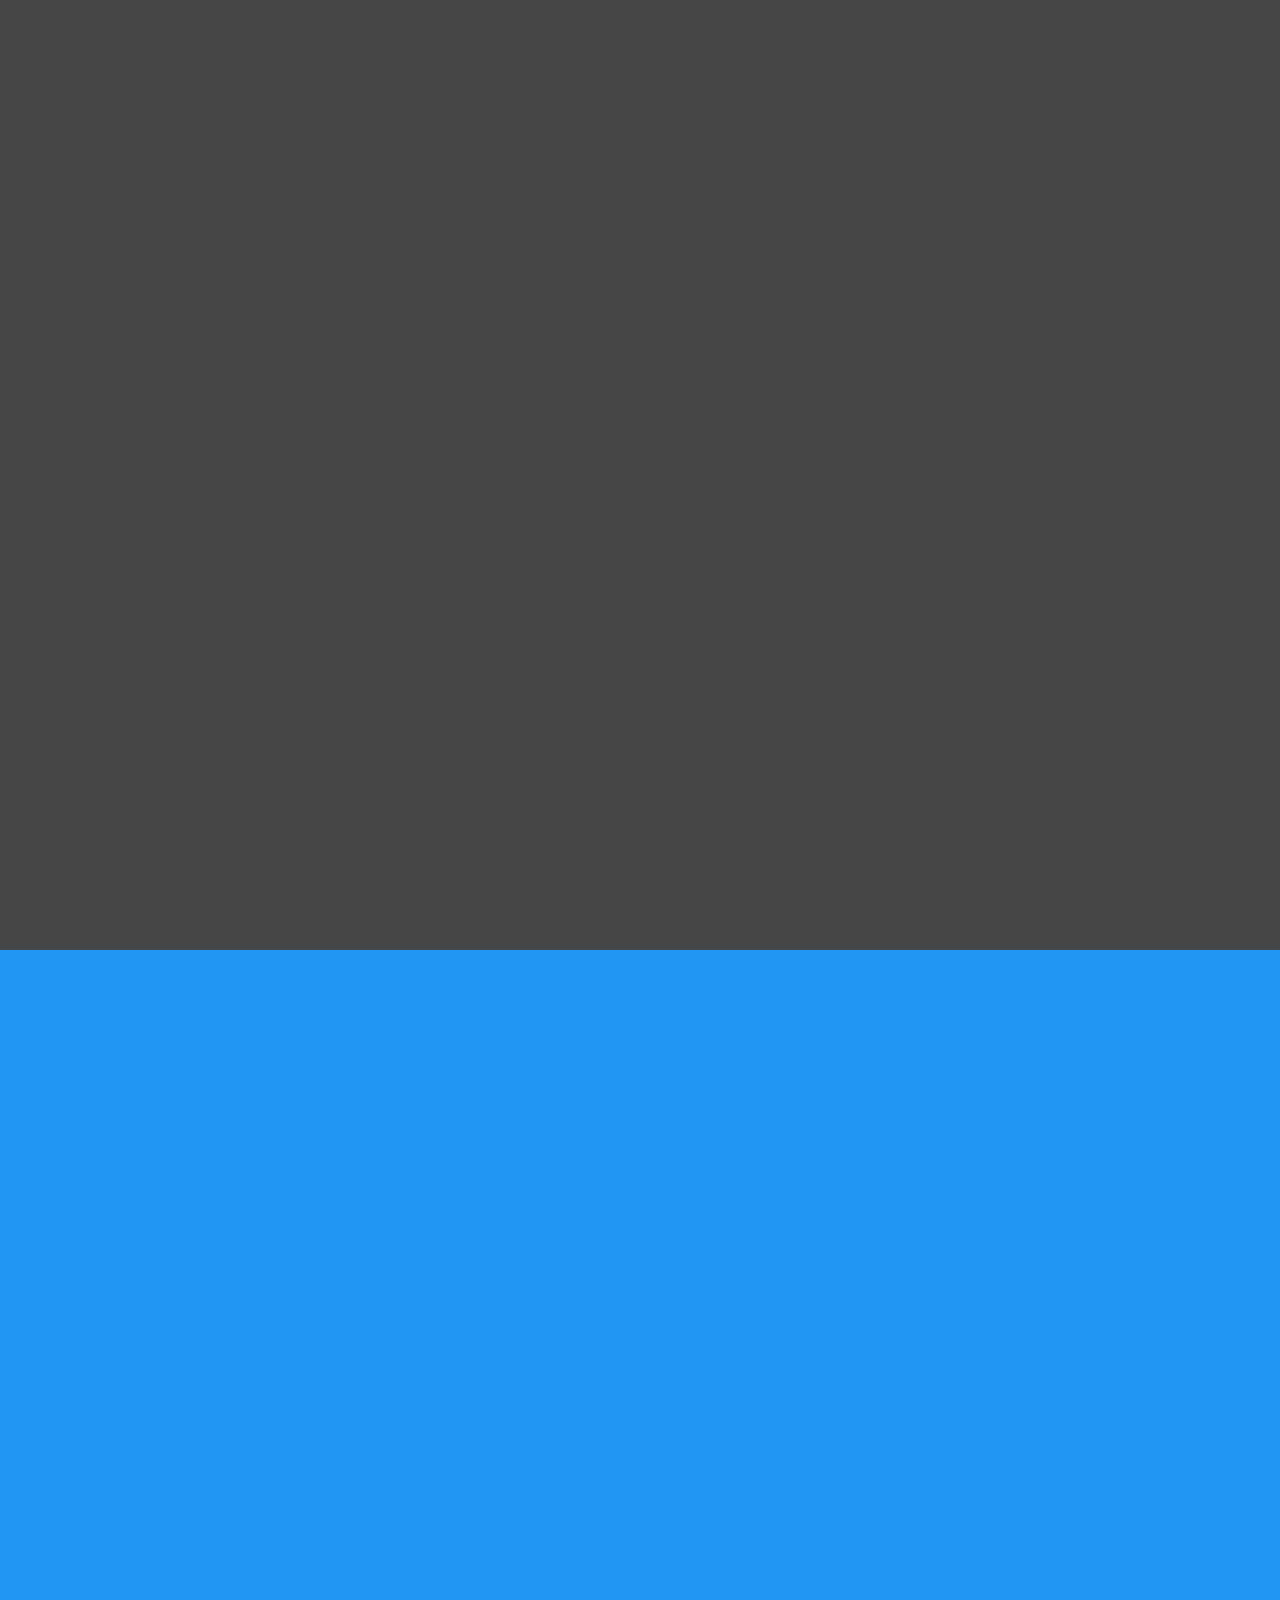
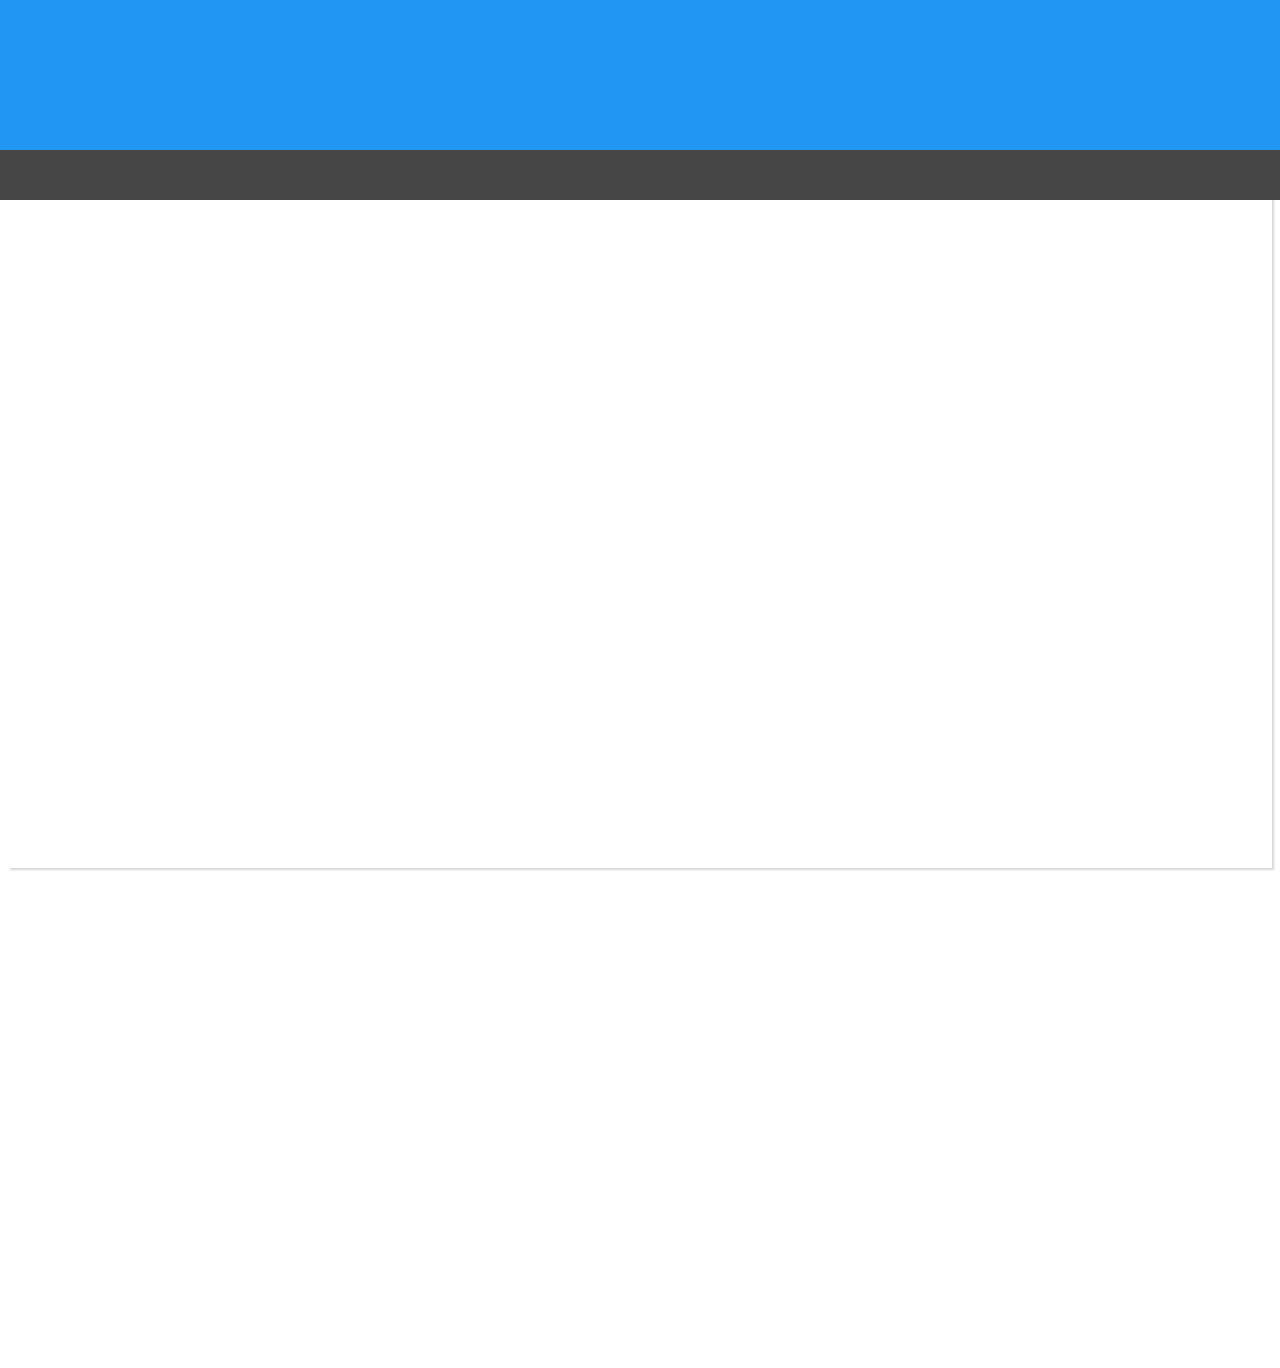
==== commit b3245c1f: "push header" ====
--- a/index.html
+++ b/index.html
@@ -49,6 +49,7 @@
       <div class="hero">
 
         <h1 class="big-text"><span>Scan It</span><br>Work out</h1>
+        <button class="button-header button-header-style big-text"> <a href="/Pages/ABS.html" class="button-abs">How it works</a></button>
 
         <div class="mouse big-text">
           <span></span>
@@ -124,6 +125,52 @@
 
         <div class="row active-with-click" data-aos="fade-up" data-aos-duration="3000">
           <div class="col-xs-12">
+            <article class="material-card material-card-home Purple Test">
+              <h2>
+                <span>ABS EXERCISES <strong>
+
+                    78 workouts to choose from!
+
+                  </strong> <button class="button button-style"> <a href="/Pages/ABS.html" class="button-back">See
+                      More</a></button></span>
+
+              </h2>
+              <div class="mc-content">
+                <div class="img-container">
+                  <img class="img-responsive" src="./Sources/Pictures/abs2.png">
+                </div>
+              </div>
+
+            </article>
+          </div>
+      </section>
+      <section class="container">
+
+        <div class="row active-with-click" data-aos="fade-up" data-aos-duration="3000">
+          <div class="col-xs-12">
+            <article class="material-card material-card-home Deep-Purple Test">
+              <h2>
+                <span>LEGS EXERCISES <strong>
+
+                    78 workouts to choose from!
+
+                  </strong> <button class="button button-style"> <a href="/Pages/ABS.html" class="button-chest">See
+                      More</a></button></span>
+
+              </h2>
+              <div class="mc-content">
+                <div class="img-container">
+                  <img class="img-responsive" src="./Sources/Pictures/Legs.jpg">
+                </div>
+              </div>
+
+            </article>
+          </div>
+      </section>
+      <section class="container">
+
+        <div class="row active-with-click" data-aos="fade-up" data-aos-duration="3000">
+          <div class="col-xs-12">
             <article class="material-card material-card-home Indigo Test">
               <h2>
                 <span>ABS EXERCISES <strong>
@@ -149,17 +196,17 @@
           <div class="col-xs-12">
             <article class="material-card material-card-home Blue Test">
               <h2>
-                <span>LEGS EXERCISES <strong>
-
-                    78 workouts to choose from!
-
-                  </strong> <button class="button button-style"> <a href="/Pages/ABS.html" class="button-chest">See
-                      More</a></button></span>
-
-              </h2>
-              <div class="mc-content">
-                <div class="img-container">
-                  <img class="img-responsive" src="./Sources/Pictures/Legs.jpg">
+                <span>ABS EXERCISES <strong>
+
+                    78 workouts to choose from!
+
+                  </strong> <button class="button button-style"> <a href="/Pages/ABS.html" class="button-back">See
+                      More</a></button></span>
+
+              </h2>
+              <div class="mc-content">
+                <div class="img-container">
+                  <img class="img-responsive" src="./Sources/Pictures/abs2.png">
                 </div>
               </div>
 
@@ -292,7 +339,8 @@
   <div class="intro">
     <div class="intro-text">
       <h2 class="hide">
-        <span class="text"><img src="./Sources/Pictures/Logo/GYM logo.png" alt="logo"></span>
+        <span class="text"><img src="./Sources/Pictures/Intro/weight.png" alt="logo">
+        <h2>"Good things come <br> to those with weights"</h2></span>
       </h2>
     </div>
   </div>
--- a/loginAnim.css
+++ b/loginAnim.css
@@ -16,7 +16,9 @@
 }
 
 .slider {
-  background: rgb(128, 128, 128);
+ background: #2196F3;
+  border-bottom: 50px solid rgb(70, 70, 70);
+  border-top: 50px solid rgb(70, 70, 70);
   position: fixed;
   top: 0;
   left: 0;
@@ -28,8 +30,16 @@
 
 .intro h2 {
   color: rgb(233, 233, 233);
+  margin-top: -50px;
+  text-align: center;
   text-transform: uppercase;
-  font-size: 70px;
+  font-size: 30px;
+}
+
+.intro img{
+  width: 150px;
+  padding-top: 100px;
+  padding-bottom: 75px;
 }
 
 @media only screen and (max-width: 766px) {
--- a/CSS/style.css
+++ b/CSS/style.css
@@ -256,18 +256,15 @@
 
 
 .hero h1 {
-  font-size: 80px;
+  font-size: 110px;
   line-height: 1.3;
   text-shadow: black 5px 5px 10px;
 }
 
 .hero h1 span {
-  font-size: 45px;
-  color: #e8f380;
-  border-bottom: 2px solid #e8f380;
+  font-size: 60px;
+  color: white;
   text-shadow: black 5px 5px 10px;
-  padding-bottom: 25px;
-  line-height: 3;
 }
 
 .mouse {
@@ -276,7 +273,7 @@
   width: 26px;
   height: 46px;
   border-radius: 13px;
-  border: 2px solid #e8f380;
+  border: 2px solid #2196F3;
   bottom: 40px;
   position: absolute;
   left: 50%;
@@ -289,7 +286,7 @@
   width: 2px;
   height: 2px;
   border-radius: 4px;
-  background: #e8f380;
+  background: #2196F3;
   border: 1px solid transparent;
   -webkit-animation-duration: 1s;
   animation-duration: 1s;
@@ -301,6 +298,34 @@
   animation-name: scroll;
 }
 
+.button-header {
+  border: none;
+  color: white;
+  padding: 5px 20px;
+  text-align: center;
+  text-decoration: none;
+  display: inline-block;
+  font-size: 16px;
+  margin: 4px 2px;
+  cursor: pointer;
+  transition: transform .2s;
+  box-shadow: black 5px 5px 10px;;
+}
+
+.button-header:hover {
+  transform: scale(1.05);
+}
+
+.button-header-style {
+  background-color: #2196F3;
+  border-radius: 4px;
+}
+
+.button-header a {
+  color: white;
+}
+
+
 .blank {
   width: 100%;
   height: 100px;
@@ -328,8 +353,6 @@
 
   .hero h1 span {
     font-size: 35px;
-    color: #e8f380;
-    border-bottom: 2px solid #e8f380;
     text-shadow: black 5px 5px 10px;
     padding-bottom: 25px;
     line-height: 3;
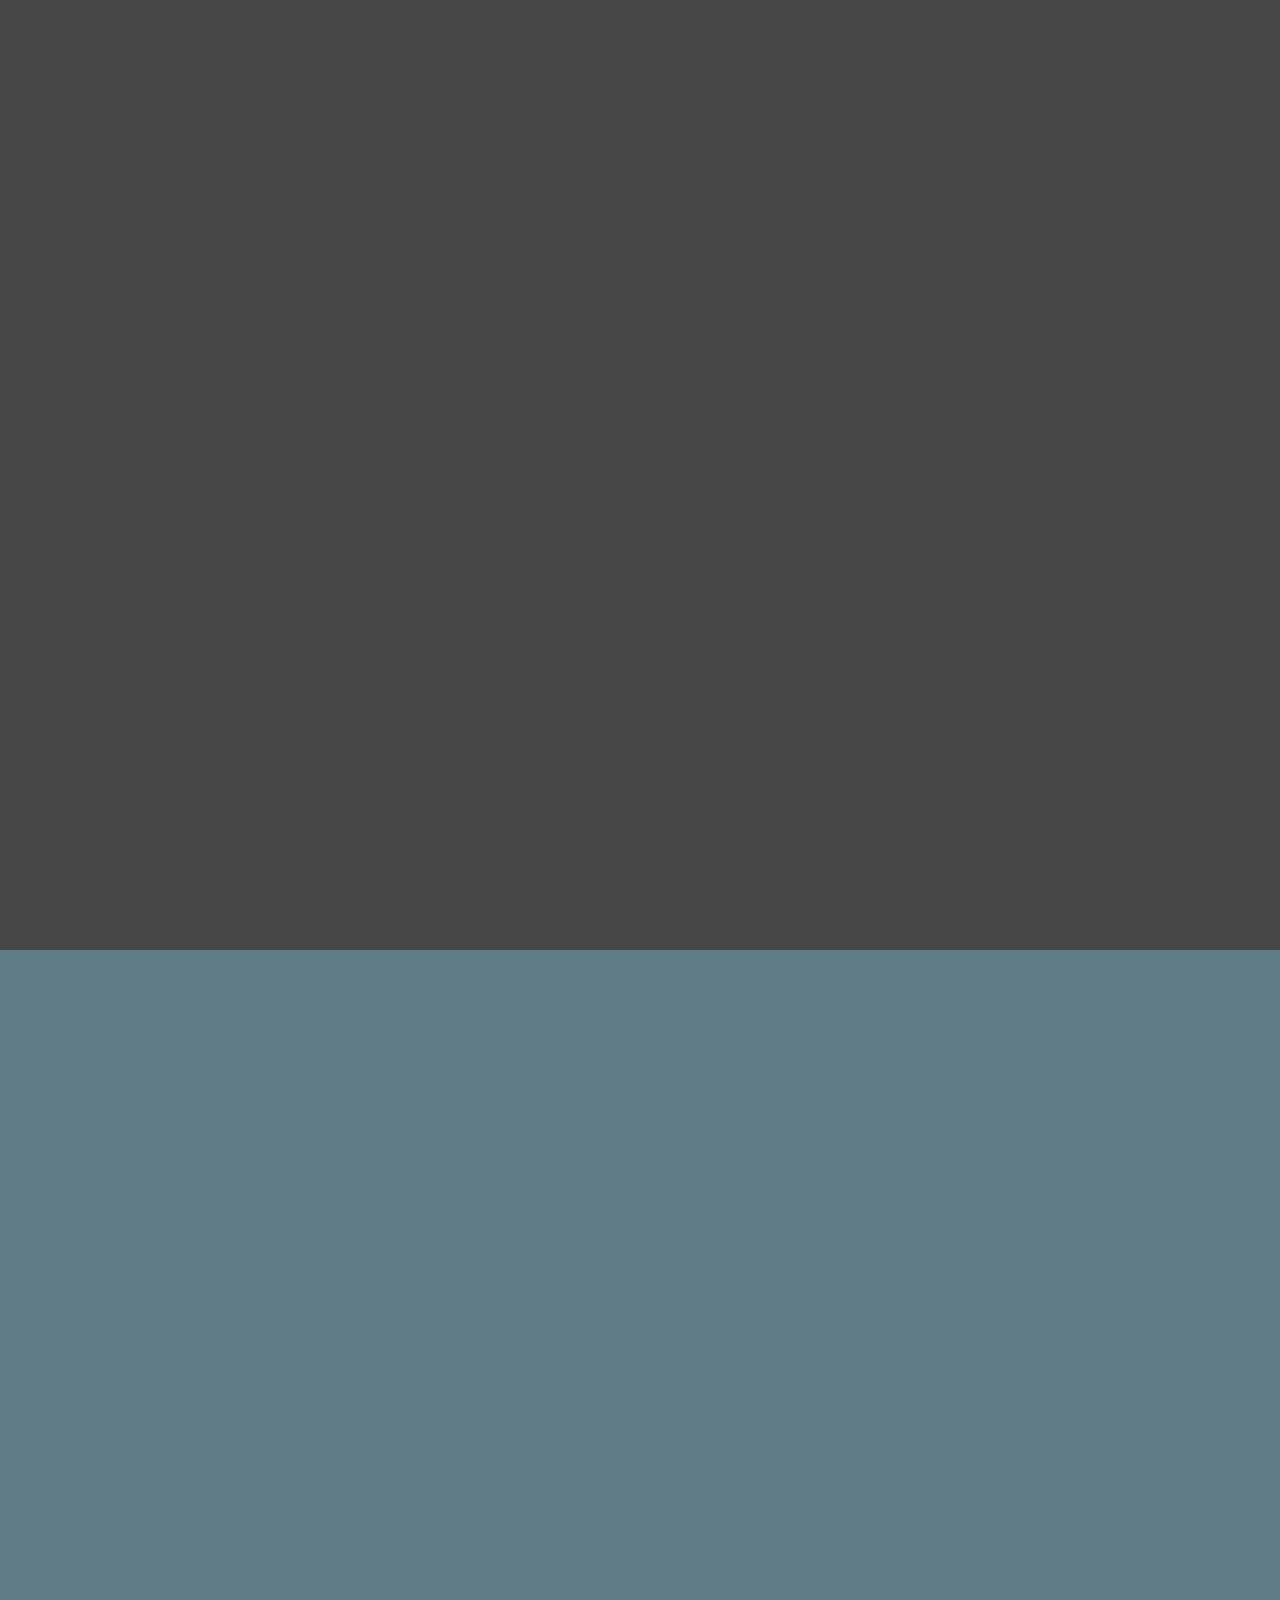
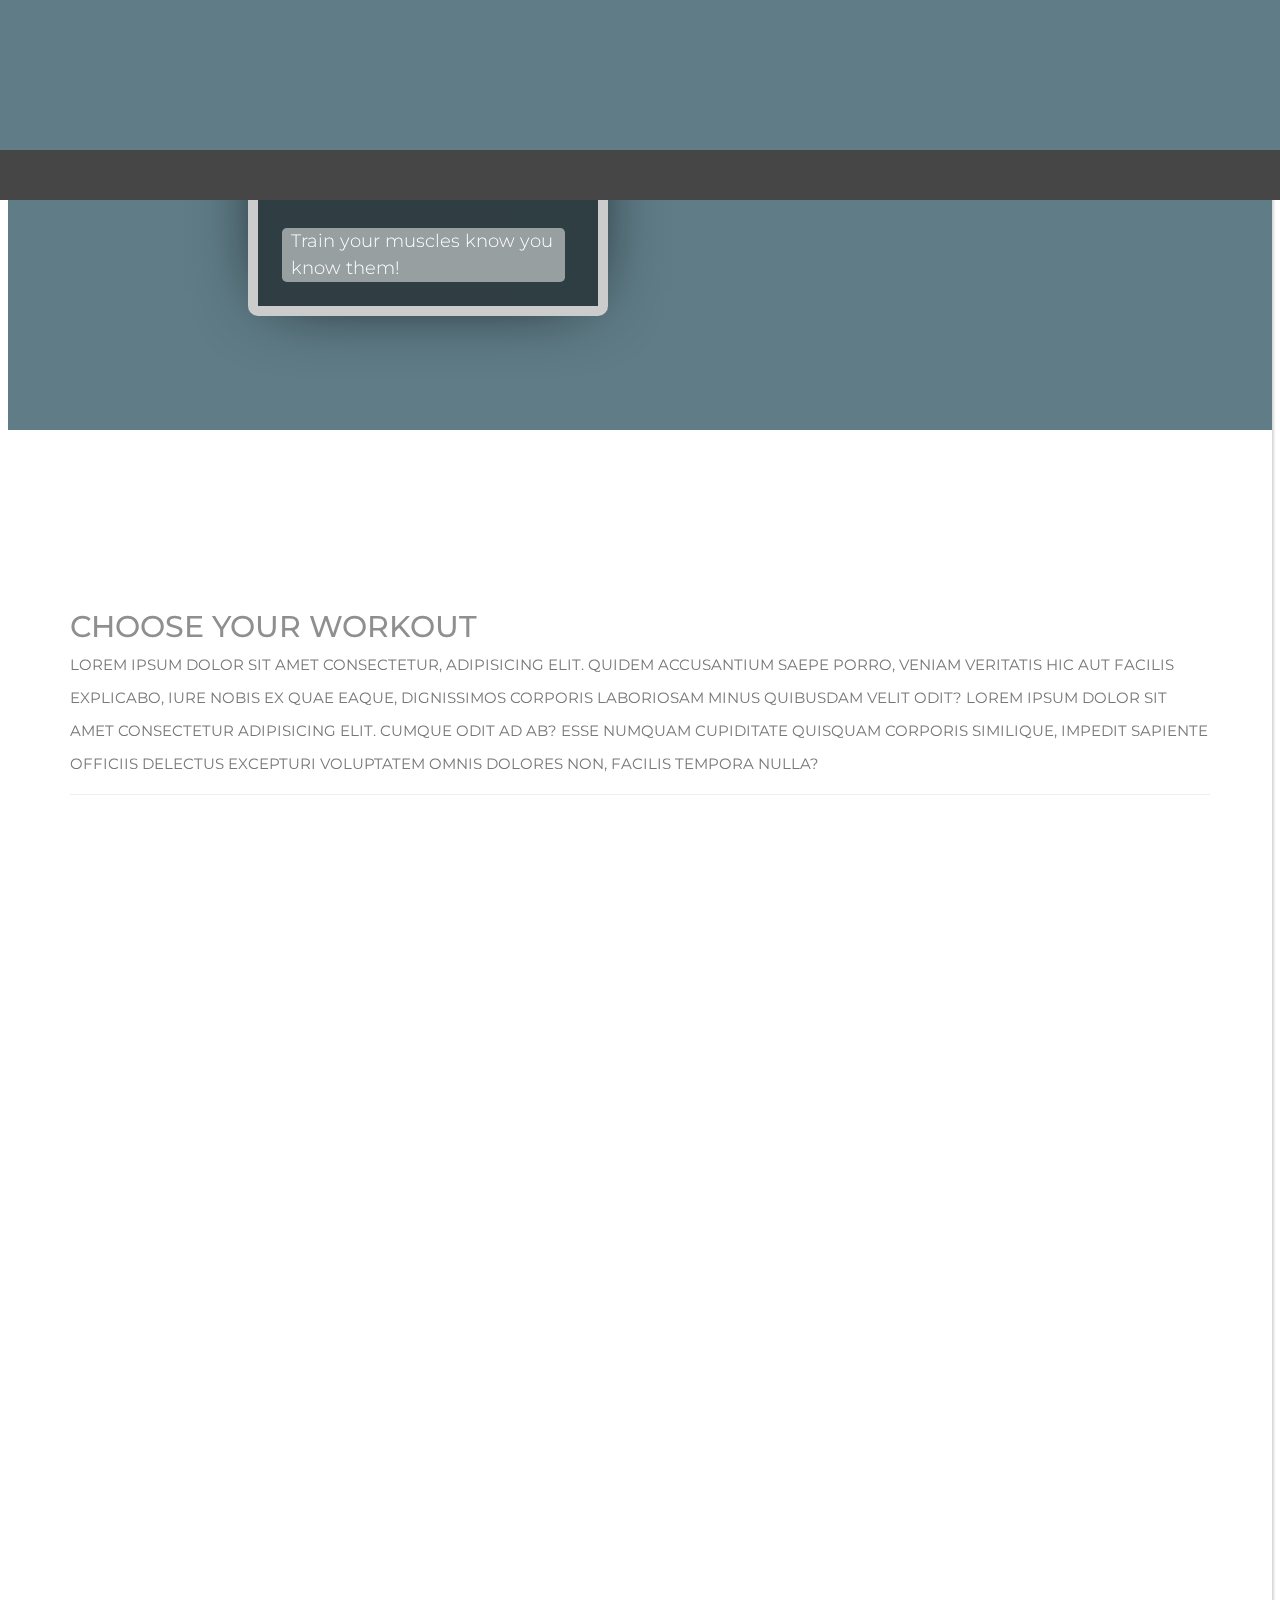
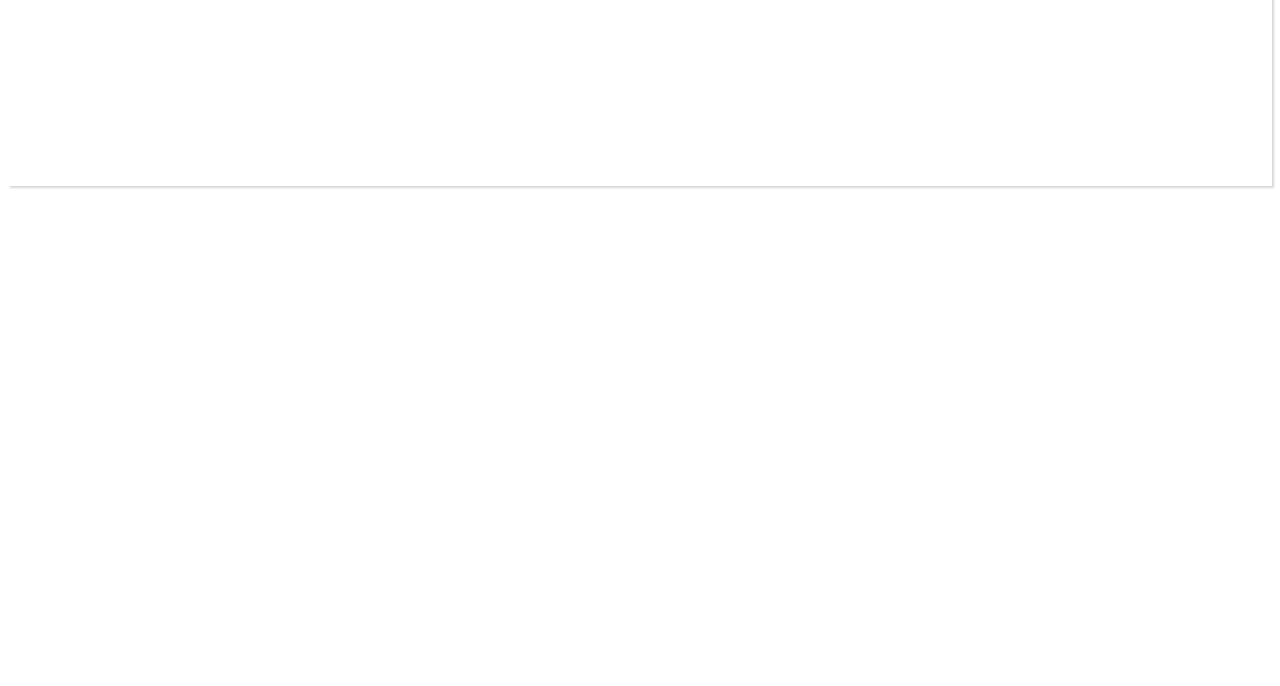
==== commit 656bea85: "design change" ====
--- a/index.html
+++ b/index.html
@@ -47,15 +47,60 @@
       </header>
       <!--HEADER+TITEL-->
       <div class="hero">
-
-        <h1 class="big-text"><span>Scan It</span><br>Work out</h1>
-        <button class="button-header button-header-style big-text"> <a href="/Pages/ABS.html" class="button-abs">How it works</a></button>
-
-        <div class="mouse big-text">
+<div class="hero-text">
+  <h1 class="big-text"><span>Scan It</span><br>Work out</h1>
+        <button class="button-header button-header-style big-text"> <a href="#HowItWorks">How it works</a></button>
+
+        <div class="mouse big-text" id="HowItWorks">
           <span></span>
         </div>
+</div>
+        
 
       </div>
+      <section class="cards-wrapper-color">
+        <div class="card-title">
+          <h1 >How it works?</h1>
+        </div>
+              <section class="cards-wrapper">
+        <div class="card-grid-space">
+          <div class="num"><span>01</span></div>
+          <div class="num">Scan</div>
+          <a class="card-how" href="https://codetheweb.blog/2017/10/06/html-syntax/" style="--bg-img: url(https://images1-focus-opensocial.googleusercontent.com/gadgets/proxy?container=focus&resize_w=1500&url=https://codetheweb.blog/assets/img/posts/html-syntax/cover.jpg)">
+            <div>
+              <div class="tags">
+                <div class="tag">Scan QR with phone</div>
+              </div>
+            </div>
+          </a>
+        </div>
+        <div class="card-grid-space">
+          <div class="num"><span>02</span></div>
+          <div class="num">Learn</div>
+          <a class="card-how" href="https://codetheweb.blog/2017/10/09/basic-types-of-html-tags/" style="--bg-img: url('https://images1-focus-opensocial.googleusercontent.com/gadgets/proxy?container=focus&resize_w=1500&url=https://codetheweb.blog/assets/img/posts/basic-types-of-html-tags/cover.jpg')">
+            <div>
+      
+              <div class="tags">
+                <div class="tag">Learn how the exersices work</div>
+              </div>
+            </div>
+          </a>
+        </div>
+        <div class="card-grid-space">
+          <div class="num"><span>03</span></div>
+          <div class="num">Workout</div>
+          <a class="card-how" href="https://codetheweb.blog/2017/10/14/links-images-about-file-paths/" style="--bg-img: url('https://images1-focus-opensocial.googleusercontent.com/gadgets/proxy?container=focus&resize_w=1500&url=https://codetheweb.blog/assets/img/posts/links-images-about-file-paths/cover.jpg')">
+            <div>
+              <div class="tags">
+                <div class="tag">Train your muscles know you know them!</div>
+              </div>
+            </div>
+          </a>
+        </div>
+        <!-- https://images.unsplash.com/photo-1520839090488-4a6c211e2f94?ixlib=rb-0.3.5&ixid=eyJhcHBfaWQiOjEyMDd9&s=38951b8650067840307cba514b554ba5&auto=format&fit=crop&w=1350&q=80 -->
+      </section>
+      </section>
+
 
       <section class="blank">
       </section>
@@ -63,7 +108,7 @@
       <!--Under header tekst-->
       <section class="container">
         <div class="page-header">
-          <h1 class="ABS">ABS workout<br>
+          <h1 class="ABS">Choose your workout<br>
             <small>Lorem ipsum dolor sit amet consectetur, adipisicing elit. Quidem accusantium saepe porro,
               veniam veritatis hic aut facilis explicabo, iure nobis ex quae eaque, dignissimos corporis
               laboriosam minus quibusdam velit odit? Lorem ipsum dolor sit amet consectetur adipisicing elit.
@@ -167,52 +212,7 @@
             </article>
           </div>
       </section>
-      <section class="container">
-
-        <div class="row active-with-click" data-aos="fade-up" data-aos-duration="3000">
-          <div class="col-xs-12">
-            <article class="material-card material-card-home Indigo Test">
-              <h2>
-                <span>ABS EXERCISES <strong>
-
-                    78 workouts to choose from!
-
-                  </strong> <button class="button button-style"> <a href="/Pages/ABS.html" class="button-back">See
-                      More</a></button></span>
-
-              </h2>
-              <div class="mc-content">
-                <div class="img-container">
-                  <img class="img-responsive" src="./Sources/Pictures/abs2.png">
-                </div>
-              </div>
-
-            </article>
-          </div>
-      </section>
-      <section class="container">
-
-        <div class="row active-with-click" data-aos="fade-up" data-aos-duration="3000">
-          <div class="col-xs-12">
-            <article class="material-card material-card-home Blue Test">
-              <h2>
-                <span>ABS EXERCISES <strong>
-
-                    78 workouts to choose from!
-
-                  </strong> <button class="button button-style"> <a href="/Pages/ABS.html" class="button-back">See
-                      More</a></button></span>
-
-              </h2>
-              <div class="mc-content">
-                <div class="img-container">
-                  <img class="img-responsive" src="./Sources/Pictures/abs2.png">
-                </div>
-              </div>
-
-            </article>
-          </div>
-      </section>
+
 
 
       <!--Legs-->
--- a/loginAnim.css
+++ b/loginAnim.css
@@ -16,7 +16,7 @@
 }
 
 .slider {
- background: #2196F3;
+ background: #5f7c87;
   border-bottom: 50px solid rgb(70, 70, 70);
   border-top: 50px solid rgb(70, 70, 70);
   position: fixed;
--- a/CSS/style.css
+++ b/CSS/style.css
@@ -155,6 +155,10 @@
   box-sizing: border-box;
 }
 
+html{
+  scroll-behavior: smooth;
+}
+
 body {
   color: #8f8f8f;
   background: white;
@@ -215,22 +219,22 @@
 
 .button-abs {
   text-decoration: none;
-  color: #F44336;
+  color: #5f7c87;
 }
 
 .button-legs {
   text-decoration: none;
-  color: #E91E63;
+  color: #2d3c3f;
 }
 
 .button-back {
   text-decoration: none;
-  color: #3F51B5;
+  color: #6ea4c3;
 }
 
 .button-chest {
   text-decoration: none;
-  color: #2196F3;
+  color: #3a6161;
 }
 
 
@@ -242,27 +246,27 @@
   background: #333 url(../Sources/Pictures/why-you-should-not-do-that-workout-1199x675.jpg) fixed top no-repeat;
   -webkit-background-size: cover;
   -moz-background-size: cover;
-  background-size: cover 700px;
+  background-size: cover;
   text-align: center;
   color: #fff;
-  padding-top: 110px;
-  min-height: 700px;
-  letter-spacing: 2px;
+  padding-top: 200px;
+  min-height: 99vh;
   font-family: "Montserrat", sans-serif;
 }
 
-
+.hero-text{
+  align-items: center;
+}
 
 
 
 .hero h1 {
-  font-size: 110px;
-  line-height: 1.3;
+  font-size: 130px;
   text-shadow: black 5px 5px 10px;
 }
 
 .hero h1 span {
-  font-size: 60px;
+  font-size: 70px;
   color: white;
   text-shadow: black 5px 5px 10px;
 }
@@ -273,7 +277,7 @@
   width: 26px;
   height: 46px;
   border-radius: 13px;
-  border: 2px solid #2196F3;
+  border: 2px solid white;
   bottom: 40px;
   position: absolute;
   left: 50%;
@@ -317,7 +321,7 @@
 }
 
 .button-header-style {
-  background-color: #2196F3;
+  background-color: #5f7c87;
   border-radius: 4px;
 }
 
@@ -387,4 +391,167 @@
     -ms-transform: translateY(20px);
     transform: translateY(20px);
   }
+}
+
+
+
+/*HOW IT WORKS*/
+.card-title h1{
+  text-align: center;
+  color: white;
+  font-weight: bold;
+  font-size: 40px;
+}
+
+.cards-wrapper-color{
+background-color: #5f7c87;
+padding-top: 50px;
+padding-bottom: 50px;
+font-family: "Montserrat", sans-serif;
+}
+.cards-wrapper {
+  background-color: #5f7c87;
+  display: grid;
+  justify-content: center;
+  align-items: center;
+  grid-template-columns: 1fr 1fr 1fr;
+  grid-gap: 4rem;
+  padding: 4rem;
+  margin: 0 auto;
+  width: max-content;
+ 
+}
+
+.card-how {
+  --bg-filter-opacity: 0.5;
+  background-image: linear-gradient(
+      rgba(0, 0, 0, var(--bg-filter-opacity)),
+      rgba(0, 0, 0, var(--bg-filter-opacity))
+    ),
+    var(--bg-img);
+  height: 10em;
+  width: 15em;
+  font-size: 1.5em;
+  color: white;
+  border-radius: 10px;
+  padding: 1em;
+  /*margin: 2em;*/
+  display: flex;
+  align-items: flex-end;
+  background-size: cover;
+  background-position: center;
+  box-shadow: 0 0 3em -1em black;
+  transition: all, var(--transition-time);
+  position: relative;
+  overflow: hidden;
+  border: 10px solid #ccc;
+  text-decoration: none;
+}
+
+.card-how h1 {
+  margin: 0;
+  font-size: 20px;
+}
+
+.card-how p {
+  font-size: 0.75em;
+  margin-top: 0.5em;
+  line-height: 2em;
+}
+
+.card-how .tags {
+  display: flex;
+}
+
+.card-how .tags .tag {
+  font-size: 0.75em;
+  background: rgba(255, 255, 255, 0.5);
+  border-radius: 0.3rem;
+  padding: 0 0.5em;
+  margin-right: 0.5em;
+  line-height: 1.5em;
+  transition: all, var(--transition-time);
+}
+
+.card-how .date {
+  position: absolute;
+  top: 0;
+  right: 0;
+  font-size: 0.75em;
+  padding: 1em;
+  line-height: 1em;
+  opacity: 0.8;
+}
+
+.num span{
+  background-color: white;
+  color: #5f7c87;
+  padding: 5px 9px;
+  border-radius: 100px;
+  margin-right: 10px;
+}
+
+
+.card-grid-space .num {
+  font-size: 30px;
+  margin-bottom: 1.2rem;
+  margin-left: 1rem;
+  color: white;
+  text-align: center;
+}
+
+.info {
+  font-size: 1.2em;
+  display: flex;
+  padding: 1em 3em;
+  height: 3em;
+}
+
+.info img {
+  height: 3em;
+  margin-right: 0.5em;
+}
+
+.info h1 {
+  font-size: 1em;
+  font-weight: normal;
+}
+
+/* MEDIA QUERIES */
+@media screen and (max-width: 1285px) {
+  .cards-wrapper {
+    grid-template-columns: 1fr 1fr;
+  }
+}
+
+@media screen and (max-width: 900px) {
+  .cards-wrapper {
+    grid-template-columns: 1fr;
+  }
+  .info {
+    justify-content: center;
+  }
+  .card-grid-space .num {
+    /margin-left: 0;
+    /text-align: center;
+  }
+}
+
+@media screen and (max-width: 500px) {
+  .cards-wrapper {
+    padding: 4rem 2rem;
+  }
+  .card {
+    max-width: calc(100vw - 4rem);
+  }
+}
+
+@media screen and (max-width: 450px) {
+  .info {
+    display: block;
+    text-align: center;
+  }
+  .info h1 {
+    margin: 0;
+  }
 }--- a/CSS/cards.css
+++ b/CSS/cards.css
@@ -337,52 +337,23 @@
 }
 
 .material-card.Red h2 {
-  background-color: #F44336;
+  background-color: #5f7c87;
 }
 
 .material-card.Red h2:after {
-  border-top-color: #F44336;
-  border-right-color: #F44336;
+  border-top-color: transparent;
+  border-right-color: transparent;
   border-bottom-color: transparent;
   border-left-color: transparent;
 }
 
 .material-card.Red h2:before {
   border-top-color: transparent;
-  border-right-color: #B71C1C;
-  border-bottom-color: #B71C1C;
-  border-left-color: transparent;
-}
-
-.material-card.Red.mc-active h2:before {
-  border-top-color: transparent;
-  border-right-color: #F44336;
-  border-bottom-color: #F44336;
-  border-left-color: transparent;
-}
-
-.material-card.Red.mc-active h2:after {
-  border-top-color: #B71C1C;
-  border-right-color: #B71C1C;
-  border-bottom-color: transparent;
-  border-left-color: transparent;
-}
-
-.material-card.Red .mc-btn-action {
-  background-color: #F44336;
-}
-
-.material-card.Red .mc-btn-action:hover {
-  background-color: #B71C1C;
-}
-
-.material-card.Red .mc-footer h4 {
-  color: #B71C1C;
-}
-
-.material-card.Red .mc-footer a {
-  background-color: #B71C1C;
-}
+  border-right-color: #37484e;
+  border-bottom-color: #37484e;
+  border-left-color: transparent;
+}
+
 
 .material-card.Red.mc-active .mc-content {
   background-color: #FFEBEE;
@@ -457,48 +428,23 @@
 }
 
 .material-card.Pink h2 {
-  background-color: #E91E63;
+  background-color: #2d3c3f;
 }
 
 .material-card.Pink h2:after {
-  border-top-color: #E91E63;
-  border-right-color: #E91E63;
+  border-top-color: transparent;
+  border-right-color: transparent;
   border-bottom-color: transparent;
   border-left-color: transparent;
 }
 
 .material-card.Pink h2:before {
   border-top-color: transparent;
-  border-right-color: #880E4F;
-  border-bottom-color: #880E4F;
-  border-left-color: transparent;
-}
-
-.material-card.Pink.mc-active h2:before {
-  border-top-color: transparent;
-  border-right-color: #E91E63;
-  border-bottom-color: #E91E63;
-  border-left-color: transparent;
-}
-
-.material-card.Pink.mc-active h2:after {
-  border-top-color: #880E4F;
-  border-right-color: #880E4F;
-  border-bottom-color: transparent;
-  border-left-color: transparent;
-}
-
-.material-card.Pink .mc-btn-action {
-  background-color: #E91E63;
-}
-
-.material-card.Pink .mc-btn-action:hover {
-  background-color: #880E4F;
-}
-
-.material-card.Pink .mc-footer h4 {
-  color: #880E4F;
-}
+  border-right-color: #161d1f;
+  border-bottom-color: #161d1f;
+  border-left-color: transparent;
+}
+
 
 .material-card.Pink .mc-footer a {
   background-color: #880E4F;
@@ -517,53 +463,22 @@
 }
 
 .material-card.Purple h2 {
-  background-color: #9C27B0;
+  background-color: #6ea4c3;
 }
 
 .material-card.Purple h2:after {
-  border-top-color: #9C27B0;
-  border-right-color: #9C27B0;
+  border-top-color: transparent;
+  border-right-color: transparent;
   border-bottom-color: transparent;
   border-left-color: transparent;
 }
 
 .material-card.Purple h2:before {
   border-top-color: transparent;
-  border-right-color: #4A148C;
-  border-bottom-color: #4A148C;
-  border-left-color: transparent;
-}
-
-.material-card.Purple.mc-active h2:before {
-  border-top-color: transparent;
-  border-right-color: #9C27B0;
-  border-bottom-color: #9C27B0;
-  border-left-color: transparent;
-}
-
-.material-card.Purple.mc-active h2:after {
-  border-top-color: #4A148C;
-  border-right-color: #4A148C;
-  border-bottom-color: transparent;
-  border-left-color: transparent;
-}
-
-.material-card.Purple .mc-btn-action {
-  background-color: #9C27B0;
-}
-
-.material-card.Purple .mc-btn-action:hover {
-  background-color: #4A148C;
-}
-
-.material-card.Purple .mc-footer h4 {
-  color: #4A148C;
-}
-
-.material-card.Purple .mc-footer a {
-  background-color: #4A148C;
-}
-
+  border-right-color: #496c80;
+  border-bottom-color: #496c80;
+  border-left-color: transparent;
+}
 .material-card.Purple.mc-active .mc-content {
   background-color: #F3E5F5;
 }
@@ -577,20 +492,20 @@
 }
 
 .material-card.Deep-Purple h2 {
-  background-color: #673AB7;
+  background-color: #64a9a9;
 }
 
 .material-card.Deep-Purple h2:after {
-  border-top-color: #673AB7;
-  border-right-color: #673AB7;
+  border-top-color: transparent;
+  border-right-color: transparent;
   border-bottom-color: transparent;
   border-left-color: transparent;
 }
 
 .material-card.Deep-Purple h2:before {
   border-top-color: transparent;
-  border-right-color: #311B92;
-  border-bottom-color: #311B92;
+  border-right-color: #3a6161;
+  border-bottom-color: #3a6161;
   border-left-color: transparent;
 }
 
--- a/CSS/footer.css
+++ b/CSS/footer.css
@@ -50,7 +50,7 @@
 .border {
     height: 3px;
     width: 60px;
-    background: #e8f380;
+    background: #5f7c87;
 }
 
 .footer ul {
